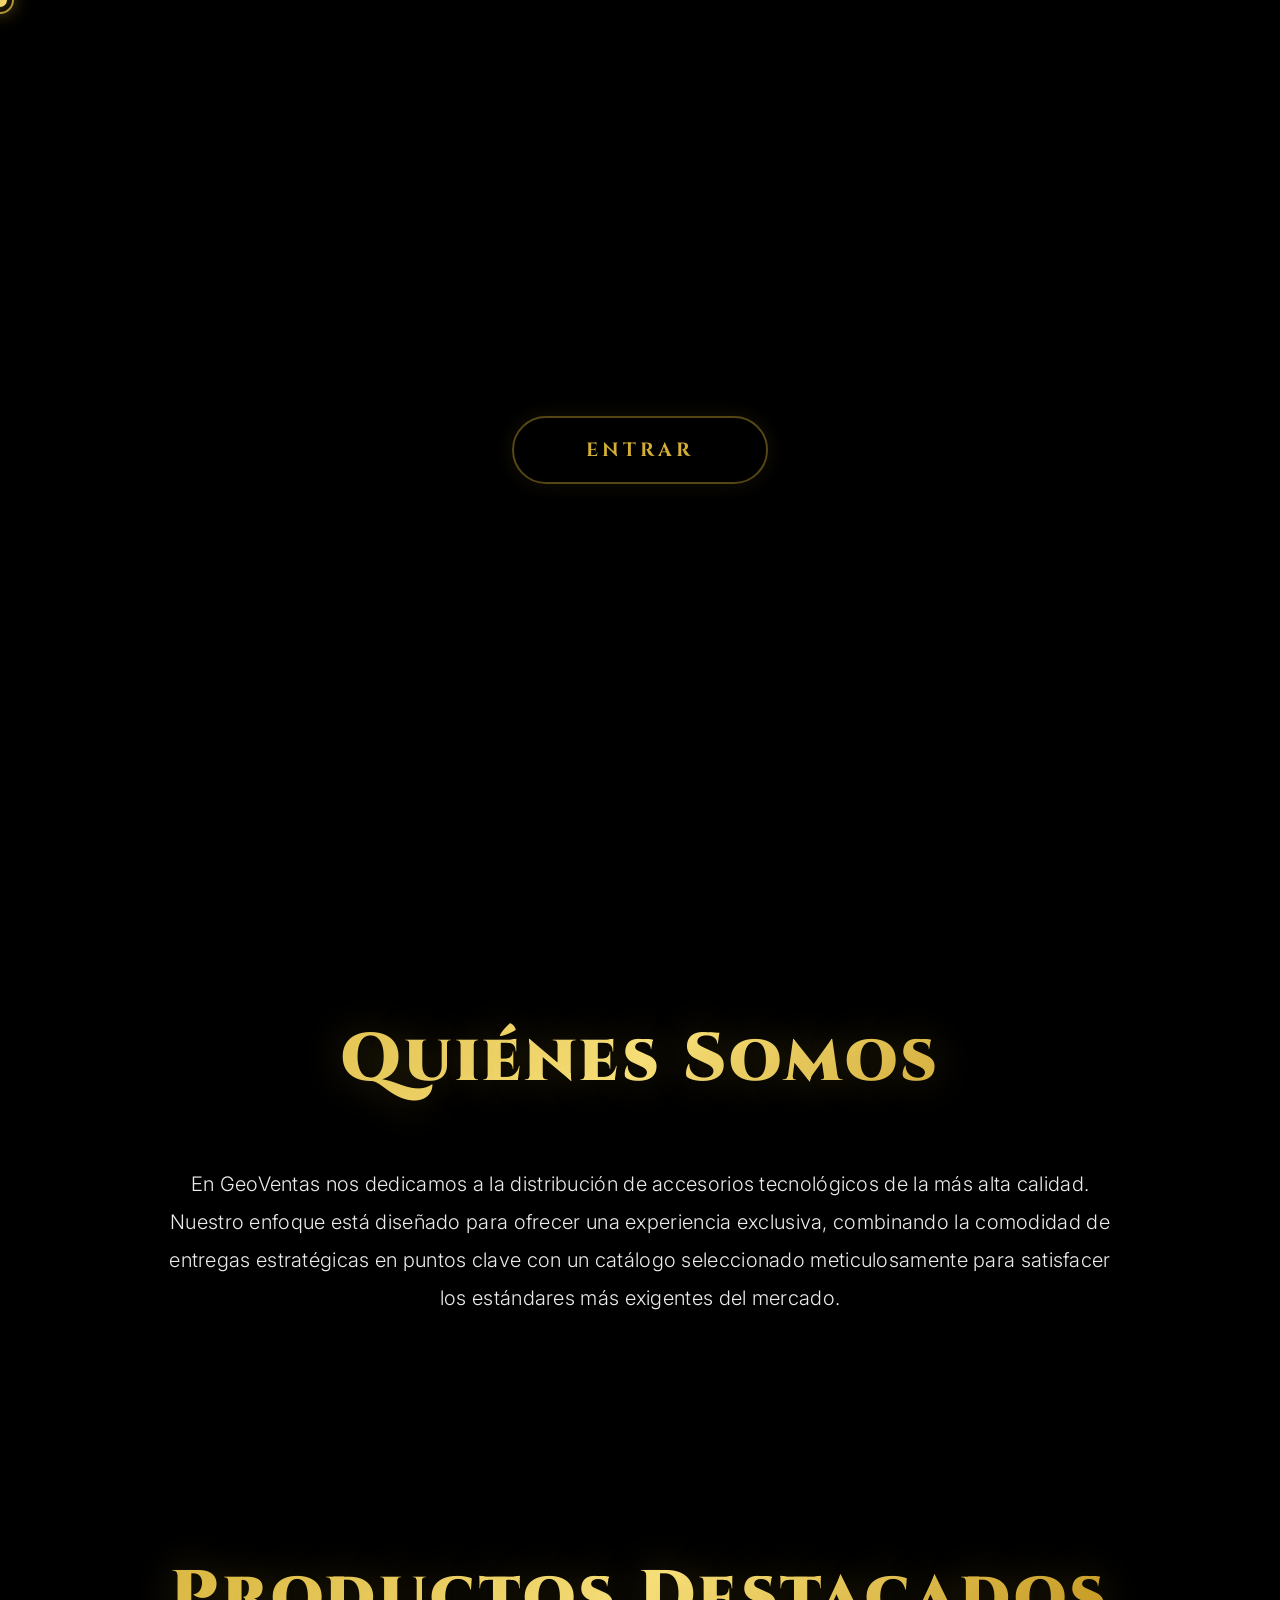
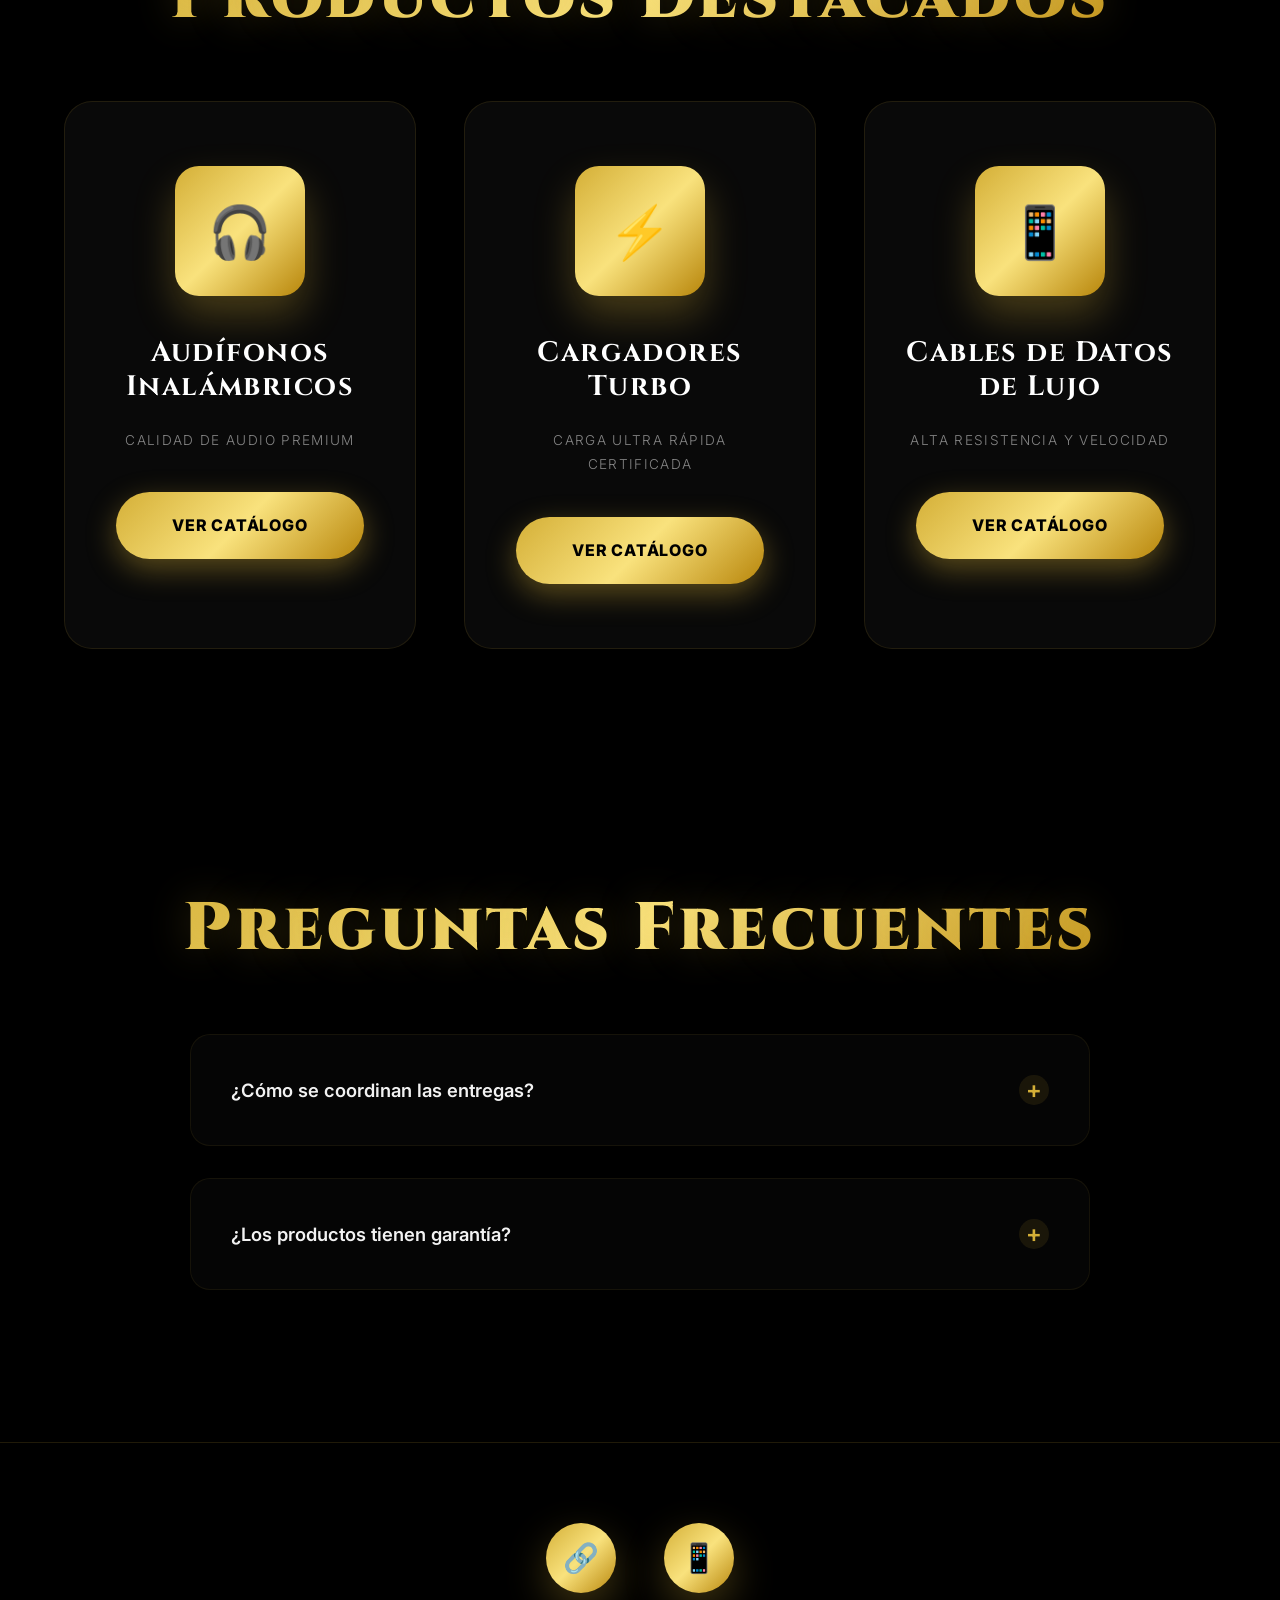
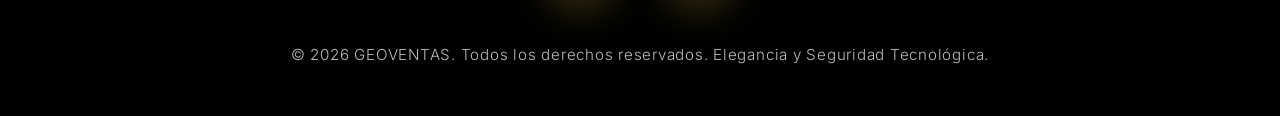
==== index.html @ 977b9462 "Update index.html" ====
<!DOCTYPE html>
<html lang="es">
<head>
    <!-- Google tag (gtag.js) -->
    <script async src="https://www.googletagmanager.com/gtag/js?id=G-XX3Q937933"></script>
    <script>
      window.dataLayer = window.dataLayer || [];
      function gtag(){dataLayer.push(arguments);}
      gtag('js', new Date());
      gtag('config', 'G-XX3Q937933');
    </script>
    
    <meta charset="UTF-8">
    <meta name="viewport" content="width=device-width, initial-scale=1.0">
    <title>GeoVentas - Inicio</title>
    
    <link rel="shortcut icon" href="IMG_20260513_074612_172 (1).png">

    <style>
        @import url('https://fonts.googleapis.com/css2?family=Cinzel:wght@700;900&family=Inter:wght@300;400;600&display=swap');

        * {
            margin: 0;
            padding: 0;
            box-sizing: border-box;
        }

        body {
            background: #000000;
            color: rgba(255,255,255,0.92);
            font-family: 'Inter', sans-serif;
            font-weight: 300;
            line-height: 1.8;
            overflow-x: hidden;
            cursor: none;
        }

        body.lock-scroll {
            overflow: hidden;
        }

        /* --- PANTALLA DE ENTRADA INICIAL --- */
        .welcome-screen {
            position: fixed;
            top: 0;
            left: 0;
            width: 100%;
            height: 100%;
            background: #000000;
            display: flex;
            flex-direction: column;
            justify-content: center;
            align-items: center;
            z-index: 10000;
            transition: opacity 0.5s ease, visibility 0.5s ease;
        }

        .welcome-screen.hidden {
            opacity: 0;
            visibility: hidden;
            pointer-events: none;
        }

        .enter-btn {
            background: transparent;
            color: #d4af37;
            border: 2px solid rgba(212,175,55,0.4);
            padding: 1.2rem 4.5rem;
            border-radius: 50px;
            font-family: 'Cinzel', serif;
            font-weight: 700;
            font-size: 1.2rem;
            letter-spacing: 0.2em;
            cursor: none;
            text-transform: uppercase;
            box-shadow: 0 0 20px rgba(212, 175, 55, 0.1);
            transition: all 0.4s cubic-bezier(0.25, 0.46, 0.45, 0.94);
        }

        .enter-btn:hover {
            background: linear-gradient(135deg, #d4af37 0%, #f9e27d 50%, #b8860b 100%);
            color: #000000;
            border-color: transparent;
            transform: scale(1.05);
            box-shadow: 0 0 40px rgba(212, 175, 55, 0.6);
        }

        /* --- NUEVA ANIMACIÓN FLUIDA CINEMÁTICA --- */
        .netflix-intro {
            position: fixed;
            top: 0;
            left: 0;
            width: 100%;
            height: 100%;
            background: #000000;
            display: flex;
            justify-content: center;
            align-items: center;
            z-index: 9999;
            opacity: 0;
            visibility: hidden;
            pointer-events: none; 
        }

        .netflix-intro.active {
            opacity: 1;
            visibility: visible;
            /* Desvanecimiento suave del contenedor al terminar */
            animation: fadeOutContainer 0.6s cubic-bezier(0.25, 1, 0.5, 1) 3.3s forwards;
        }

        .netflix-container {
            display: flex;
            flex-direction: column;
            align-items: center;
            justify-content: center;
        }

        /* Animación ultra fluida combinando escala suave y brillo progresivo */
        .netflix-intro.active .netflix-logo-wrapper {
            animation: ultraFluidIntro 3.2s cubic-bezier(0.215, 0.610, 0.355, 1) forwards;
        }

        .netflix-logo-wrapper {
            display: flex;
            flex-direction: column;
            align-items: center;
            opacity: 0;
            will-change: transform, opacity, filter; /* Optimiza el uso de tarjeta gráfica */
        }

        /* Se eliminó por completo el texto "GEOVENTAS" de aquí, dejando solo el Logo */
        .netflix-img {
            max-width: clamp(200px, 50vw, 320px);
            height: auto;
            filter: drop-shadow(0 0 30px rgba(212, 175, 55, 0.3));
        }

        /* --- KEYFRAMES DE ALTO RENDIMIENTO (60FPS) --- */
        @keyframes ultraFluidIntro {
            0% {
                opacity: 0;
                transform: scale(0.85);
                filter: brightness(0.5) blur(4px);
            }
            15% {
                opacity: 1;
                filter: brightness(1.2) blur(0px);
            }
            30% {
                transform: scale(1);
                filter: brightness(1) drop-shadow(0 0 35px rgba(212, 175, 55, 0.4));
            }
            75% {
                opacity: 1;
                filter: brightness(1.1) drop-shadow(0 0 50px rgba(212, 175, 55, 0.6));
            }
            100% {
                opacity: 0;
                transform: scale(1.25); /* Zoom elegante hacia adelante libre de tirones */
                filter: brightness(1.5) blur(2px);
            }
        }

        @keyframes fadeOutContainer {
            0% { opacity: 1; }
            100% { opacity: 0; visibility: hidden; }
        }

        /* Custom Cursor */
        .cursor {
            position: fixed;
            width: 28px;
            height: 28px;
            background: radial-gradient(circle at 30% 30%, rgba(212,175,55,0.4) 0%, transparent 60%);
            border: 2px solid rgba(212,175,55,0.8);
            border-radius: 50%;
            pointer-events: none;
            z-index: 11000;
            transition: transform 0.08s ease-out;
            mix-blend-mode: screen;
            box-shadow: 0 0 20px rgba(212, 175, 55, 0.3);
            transform: translate(-50%, -50%);
        }

        .cursor-follower {
            position: fixed;
            width: 14px;
            height: 14px;
            background: linear-gradient(135deg, #d4af37, #f9e27d);
            border-radius: 50%;
            pointer-events: none;
            z-index: 11000;
            mix-blend-mode: screen;
            box-shadow: 0 0 15px rgba(212, 175, 55, 0.6);
            transform: translate(-50%, -50%);
        }

        /* Navbar */
        .navbar {
            position: fixed;
            top: 0;
            left: 0;
            width: 100%;
            padding: 1.2rem 5%;
            backdrop-filter: blur(25px);
            -webkit-backdrop-filter: blur(25px);
            background: rgba(0,0,0,0.4);
            border-bottom: 1px solid rgba(212,175,55,0.15);
            z-index: 1000;
        }

        .nav-container {
            max-width: 1600px;
            margin: 0 auto;
            display: flex;
            justify-content: space-between;
            align-items: center;
        }

        .logo {
            font-family: 'Cinzel', serif;
            font-weight: 900;
            font-size: clamp(1.8rem, 4vw, 2.3rem);
            background: linear-gradient(135deg, #d4af37 0%, #f9e27d 50%, #b8860b 100%);
            -webkit-background-clip: text;
            -webkit-text-fill-color: transparent;
            background-clip: text;
            letter-spacing: 0.1em;
            text-shadow: 0 0 30px rgba(212, 175, 55, 0.5);
            text-decoration: none;
        }

        .nav-links {
            display: flex;
            list-style: none;
            gap: 3.5rem;
        }

        .nav-links a {
            color: rgba(255,255,255,0.92);
            text-decoration: none;
            font-weight: 600;
            position: relative;
            letter-spacing: 0.02em;
            transition: all 0.4s ease;
            font-size: 0.95rem;
        }

        .nav-links a::after {
            content: '';
            position: absolute;
            bottom: -8px;
            left: 0;
            width: 0;
            height: 2px;
            background: linear-gradient(135deg, #d4af37, #f9e27d);
            transition: width 0.4s cubic-bezier(0.25, 0.46, 0.45, 0.94);
            box-shadow: 0 0 10px rgba(212, 175, 55, 0.5);
        }

        .nav-links a:hover::after { width: 100%; }
        .nav-links a:hover {
            color: #ffffff;
            text-shadow: 0 0 15px rgba(212, 175, 55, 0.8);
        }

        .hamburger {
            display: none;
            flex-direction: column;
            cursor: pointer;
            gap: 5px;
            padding: 5px;
        }

        .hamburger span {
            width: 32px;
            height: 3px;
            background: linear-gradient(135deg, #d4af37, #f9e27d);
            border-radius: 2px;
            transition: all 0.4s cubic-bezier(0.25, 0.46, 0.45, 0.94);
            box-shadow: 0 0 10px rgba(212, 175, 55, 0.4);
        }

        /* Hero */
        .hero {
            height: 100vh;
            display: flex;
            flex-direction: column;
            justify-content: center;
            align-items: center;
            text-align: center;
            padding: 0 5%;
            position: relative;
            z-index: 1;
            background: #000000;
        }

        .hero-logo-main {
            max-width: clamp(280px, 65vw, 500px);
            height: auto;
            margin-bottom: 2.5rem;
            filter: drop-shadow(0 0 40px rgba(212, 175, 55, 0.4));
        }

        .hero-subtitle {
            font-family: 'Inter', sans-serif;
            font-weight: 300;
            font-size: clamp(1.05rem, 2.5vw, 1.35rem);
            max-width: 850px;
            letter-spacing: 0.02em;
            line-height: 1.7;
            padding: 0 10px;
        }

        /* Sections */
        section {
            padding: 120px 5%;
            max-width: 1600px;
            margin: 0 auto;
        }

        .section-title {
            font-family: 'Cinzel', serif;
            font-weight: 900;
            font-size: clamp(2.5rem, 6vw, 4.2rem);
            text-align: center;
            margin-bottom: 4rem;
            background: linear-gradient(135deg, #d4af37 0%, #f9e27d 50%, #b8860b 100%);
            -webkit-background-clip: text;
            -webkit-text-fill-color: transparent;
            background-clip: text;
            letter-spacing: 0.05em;
            line-height: 1.2;
            text-shadow: 0 0 40px rgba(212, 175, 55, 0.25);
        }

        .content {
            font-family: 'Inter', sans-serif;
            font-weight: 300;
            font-size: clamp(1.1rem, 2vw, 1.25rem);
            max-width: 950px;
            margin: 0 auto;
            text-align: center;
            line-height: 1.9;
            letter-spacing: 0.015em;
        }

        /* Grid */
        .products-grid {
            display: grid;
            grid-template-columns: repeat(auto-fit, minmax(300px, 1fr));
            gap: 3rem;
            margin-top: 4rem;
        }

        .card-luxury {
            background: rgba(255,255,255,0.035);
            backdrop-filter: blur(25px);
            -webkit-backdrop-filter: blur(25px);
            border: 1px solid rgba(212,175,55,0.12);
            border-radius: 28px;
            padding: 4rem 2.5rem;
            text-align: center;
            transition: all 0.6s cubic-bezier(0.25, 0.46, 0.45, 0.94);
            position: relative;
            overflow: hidden;
        }

        .card-luxury::before {
            content: '';
            position: absolute;
            top: 0;
            left: -120%;
            width: 120%;
            height: 100%;
            background: linear-gradient(135deg, transparent 0%, rgba(255,255,255,0.15) 50%, rgba(212,175,55,0.2) 60%, transparent 100%);
            transition: left 0.8s cubic-bezier(0.25, 0.46, 0.45, 0.94);
            z-index: 2;
        }

        .card-luxury:hover::before { left: 120%; }
        .card-luxury:hover {
            transform: translateY(-20px);
            border-color: rgba(212,175,55,0.6);
            box-shadow: 0 40px 100px rgba(212, 175, 55, 0.25), 0 0 60px rgba(212, 175, 55, 0.15);
        }

        .product-image {
            width: 130px;
            height: 130px;
            background: linear-gradient(135deg, #d4af37 0%, #f9e27d 50%, #b8860b 100%);
            border-radius: 24px;
            margin: 0 auto 2.5rem;
            display: flex;
            align-items: center;
            justify-content: center;
            font-size: 3.2rem;
            color: #000000;
            font-weight: 900;
            box-shadow: 0 20px 40px rgba(212, 175, 55, 0.3);
            transition: all 0.4s ease;
        }

        .card-luxury:hover .product-image { transform: scale(1.1) rotate(5deg); }
        .product-title {
            font-family: 'Cinzel', serif;
            font-weight: 700;
            font-size: clamp(1.4rem, 2.2vw, 1.8rem);
            margin-bottom: 1.5rem;
            color: #ffffff;
            letter-spacing: 0.05em;
            line-height: 1.2;
        }

        .product-status {
            font-size: 0.85rem;
            text-transform: uppercase;
            letter-spacing: 0.1em;
            color: rgba(255,255,255,0.5);
            margin-bottom: 2.5rem;
        }

        .buy-btn {
            background: linear-gradient(135deg, #d4af37 0%, #f9e27d 50%, #b8860b 100%);
            color: #000000 !important;
            border: none;
            padding: 1.2rem 3.5rem;
            border-radius: 50px;
            font-family: 'Inter', sans-serif;
            font-weight: 800;
            font-size: 1rem;
            letter-spacing: 0.05em;
            cursor: none;
            transition: all 0.4s cubic-bezier(0.25, 0.46, 0.45, 0.94);
            text-decoration: none;
            display: inline-block;
            text-transform: uppercase;
            box-shadow: 0 10px 30px rgba(212, 175, 55, 0.4);
        }

        .buy-btn:hover {
            transform: scale(1.05);
            box-shadow: 0 20px 50px rgba(212, 175, 55, 0.6);
        }

        /* FAQ Accordion */
        .faq-container { max-width: 900px; margin: 0 auto; }
        .faq-item {
            margin-bottom: 2rem;
            border: 1px solid rgba(212,175,55,0.08);
            border-radius: 20px;
            overflow: hidden;
            backdrop-filter: blur(15px);
            background: rgba(255,255,255,0.02);
            transition: all 0.5s cubic-bezier(0.25, 0.46, 0.45, 0.94);
        }

        .faq-item:hover { border-color: rgba(212,175,55,0.2); }
        .faq-question {
            width: 100%;
            padding: 2.5rem;
            background: none;
            border: none;
            font-family: 'Inter', sans-serif;
            font-weight: 600;
            font-size: 1.15rem;
            color: rgba(255,255,255,0.95);
            text-align: left;
            cursor: pointer;
            display: flex;
            justify-content: space-between;
            align-items: center;
        }

        .faq-question span {
            font-size: 1.5rem;
            width: 30px;
            height: 30px;
            display: flex;
            align-items: center;
            justify-content: center;
            border-radius: 50%;
            background: rgba(212,175,55,0.1);
            color: #d4af37;
        }

        .faq-answer {
            max-height: 0;
            overflow: hidden;
            transition: all 0.6s cubic-bezier(0.25, 0.46, 0.45, 0.94);
            padding: 0 2.5rem;
            font-weight: 300;
            font-size: 1.05rem;
            line-height: 1.7;
            color: rgba(255,255,255,0.8);
        }

        .faq-answer.active { max-height: 300px; padding: 0 2.5rem 2.5rem; }

        /* Footer */
        .footer {
            background: rgba(0,0,0,0.7);
            backdrop-filter: blur(20px);
            padding: 5rem 5% 3rem;
            text-align: center;
            border-top: 1px solid rgba(212,175,55,0.15);
        }

        .social-links { display: flex; justify-content: center; gap: 3rem; margin-bottom: 3rem; }
        .social-links a {
            width: 70px;
            height: 70px;
            background: linear-gradient(135deg, #d4af37 0%, #f9e27d 50%, #b8860b 100%);
            border-radius: 50%;
            display: flex;
            align-items: center;
            justify-content: center;
            font-size: 1.8rem;
            color: #000000;
            text-decoration: none;
            transition: all 0.4s cubic-bezier(0.25, 0.46, 0.45, 0.94);
            box-shadow: 0 15px 40px rgba(212, 175, 55, 0.3);
        }

        .social-links a:hover { transform: translateY(-10px) scale(1.15) rotate(180deg); }
        .copyright { font-weight: 300; opacity: 0.8; letter-spacing: 0.05em; font-size: 0.95rem; }

        /* Mobile Optimization */
        @media (max-width: 768px) {
            .hamburger { display: flex; }
            .nav-links {
                position: fixed;
                top: 100%;
                left: 0;
                width: 100%;
                background: rgba(0,0,0,0.98);
                backdrop-filter: blur(30px);
                flex-direction: column;
                padding: 3rem 5%;
                gap: 2.5rem;
                transform: translateY(-100vh);
                opacity: 0;
                visibility: hidden;
                transition: all 0.6s cubic-bezier(0.25, 0.46, 0.45, 0.94);
            }
            .nav-links.active { transform: translateY(0); opacity: 1; visibility: visible; }
            section { padding: 80px 5%; }
            .hero-logo-main { max-width: 290px; }
            .products-grid { grid-template-columns: 1fr; gap: 2rem; }
        }

        html { scroll-behavior: smooth; }
        .card-luxury, .buy-btn { will-change: transform; }
    </style>
</head>
<body class="lock-scroll">

    <!-- 1. PANTALLA DE ENTRADA CON BOTÓN -->
    <div class="welcome-screen" id="welcomeScreen">
        <button class="enter-btn" id="enterBtn">Entrar</button>
    </div>

    <!-- 2. NUEVA INTRO ULTRA FLUIDA (SÓLO EL LOGO ENORME, SIN TEXTO ABAJO) -->
    <div class="netflix-intro" id="netflixIntro">
        <div class="netflix-container">
            <div class="netflix-logo-wrapper">
                <img src="IMG_20260513_074612_172 (1) (2).png" alt="GeoVentas Logo Intro" class="netflix-img">
            </div>
        </div>
    </div>

    <!-- CURSORES -->
    <div class="cursor" id="cursor"></div>
    <div class="cursor-follower" id="cursorFollower"></div>

    <!-- MENÚ / NAVBAR -->
    <nav class="navbar">
        <div class="nav-container">
            <a href="#" class="logo">GEOVENTAS</a>
            <ul class="nav-links" id="navLinks">
                <li><a href="#inicio">Inicio</a></li>
                <li><a href="#nosotros">Quiénes Somos</a></li>
                <li><a href="#destacados">Destacados</a></li>
                <li><a href="productos.html">Productos</a></li>
                <li><a href="#faq">Preguntas Frecuentes</a></li>
            </ul>
            <div class="hamburger" id="hamburger">
                <span></span>
                <span></span>
                <span></span>
            </div>
        </div>
    </nav>

    <!-- CONTENIDO PRINCIPAL DE LA WEB -->
    <header class="hero" id="inicio">
        <img src="IMG_20260513_074612_172 (1).png" alt="GeoVentas Logo Principal" class="hero-logo-main">
        <p class="hero-subtitle">Tecnología premium seleccionada minuciosamente. Entregas coordinadas en puntos de encuentro estratégicos en Hualpén y Concepción.</p>
    </header>

    <section id="nosotros">
        <h2 class="section-title">Quiénes Somos</h2>
        <div class="content">
            <p>En GeoVentas nos dedicamos a la distribución de accesorios tecnológicos de la más alta calidad. Nuestro enfoque está diseñado para ofrecer una experiencia exclusiva, combinando la comodidad de entregas estratégicas en puntos clave con un catálogo seleccionado meticulosamente para satisfacer los estándares más exigentes del mercado.</p>
        </div>
    </section>

    <section id="destacados">
        <h2 class="section-title">Productos Destacados</h2>
        <div class="products-grid">
            <div class="card-luxury">
                <div class="product-image">🎧</div>
                <h3 class="product-title">Audífonos Inalámbricos</h3>
                <p class="product-status">Calidad de audio premium</p>
                <a href="productos.html" class="buy-btn">Ver Catálogo</a>
            </div>
            <div class="card-luxury">
                <div class="product-image">⚡</div>
                <h3 class="product-title">Cargadores Turbo</h3>
                <p class="product-status">Carga ultra rápida certificada</p>
                <a href="productos.html" class="buy-btn">Ver Catálogo</a>
            </div>
            <div class="card-luxury">
                <div class="product-image">📱</div>
                <h3 class="product-title">Cables de Datos de Lujo</h3>
                <p class="product-status">Alta resistencia y velocidad</p>
                <a href="productos.html" class="buy-btn">Ver Catálogo</a>
            </div>
        </div>
    </section>

    <section id="faq">
        <h2 class="section-title">Preguntas Frecuentes</h2>
        <div class="faq-container">
            <div class="faq-item">
                <button class="faq-question">¿Cómo se coordinan las entregas? <span>+</span></button>
                <div class="faq-answer">
                    <p>Las entregas se coordinan directamente de forma personalizada a través de nuestros canales de contacto oficiales, acordando un punto de encuentro estratégico y seguro dentro de las zonas de Hualpén y Concepción.</p>
                </div>
            </div>
            <div class="faq-item">
                <button class="faq-question">¿Los productos tienen garantía? <span>+</span></button>
                <div class="faq-answer">
                    <p>Sí, todos nuestros dispositivos y accesorios tecnológicos pasan por un estricto control de calidad previo y cuentan con garantía de funcionamiento ante cualquier defecto de fábrica.</p>
                </div>
            </div>
        </div>
    </section>

    <footer class="footer">
        <div class="social-links">
            <a href="https://linktr.ee/GeoVentas" target="_blank" title="Linktree GeoVentas">🔗</a>
            <a href="https://linktr.ee/GeoVentas" target="_blank" title="Contacto GeoVentas">📱</a>
        </div>
        <p class="copyright">&copy; 2026 GEOVENTAS. Todos los derechos reservados. Elegancia y Seguridad Tecnológica.</p>
    </footer>

    <script>
        // Ajustamos los tiempos de ejecución para acoplarlos perfectamente con la nueva animación fluida de 3.2s
        const welcomeScreen = document.getElementById('welcomeScreen');
        const netflixIntro = document.getElementById('netflixIntro');
        const enterBtn = document.getElementById('enterBtn');

        if (enterBtn) {
            enterBtn.addEventListener('click', () => {
                welcomeScreen.classList.add('hidden');
                netflixIntro.classList.add('active');

                // Desbloquea el scroll justo cuando la animación del logo está terminando su fade-out
                setTimeout(() => {
                    document.body.classList.remove('lock-scroll');
                }, 3500);
            });
        }

        // Sistema del Cursor Personalizado
        const cursor = document.getElementById('cursor');
        const cursorFollower = document.getElementById('cursorFollower');
        let mouseX = 0, mouseY = 0, followerX = 0, followerY = 0;

        document.addEventListener('mousemove', (e) => {
            mouseX = e.clientX;
            mouseY = e.clientY;
            if(cursor) {
                cursor.style.left = mouseX + 'px';
                cursor.style.top = mouseY + 'px';
            }
        });

        function animateFollower() {
            followerX += (mouseX - followerX) * 0.12;
            followerY += (mouseY - followerY) * 0.12;
            if(cursorFollower) {
                cursorFollower.style.left = followerX + 'px';
                cursorFollower.style.top = followerY + 'px';
            }
            requestAnimationFrame(animateFollower);
        }
        animateFollower();

        // Menú Móvil Hamburger
        const hamburger = document.getElementById('hamburger');
        const navLinks = document.getElementById('navLinks');
        if(hamburger && navLinks) {
            hamburger.addEventListener('click', () => {
                navLinks.classList.toggle('active');
            });
        }
        document.querySelectorAll('.nav-links a').forEach(link => {
            link.addEventListener('click', () => {
                if(navLinks) navLinks.classList.remove('active');
            });
        });

        // FAQ Acordeón
        document.querySelectorAll('.faq-question').forEach(button => {
            button.addEventListener('click', () => {
                const answer = button.nextElementSibling;
                const span = button.querySelector('span');
                
                document.querySelectorAll('.faq-answer').forEach(other => {
                    if (other !== answer) {
                        other.classList.remove('active');
                        const otherSpan = other.previousElementSibling.querySelector('span');
                        if(otherSpan) otherSpan.textContent = '+';
                    }
                });

                if(answer) {
                    answer.classList.toggle('active');
                    if(span) span.textContent = answer.classList.contains('active') ? '−' : '+';
                }
            });
        });
    </script>
</body>
</html>
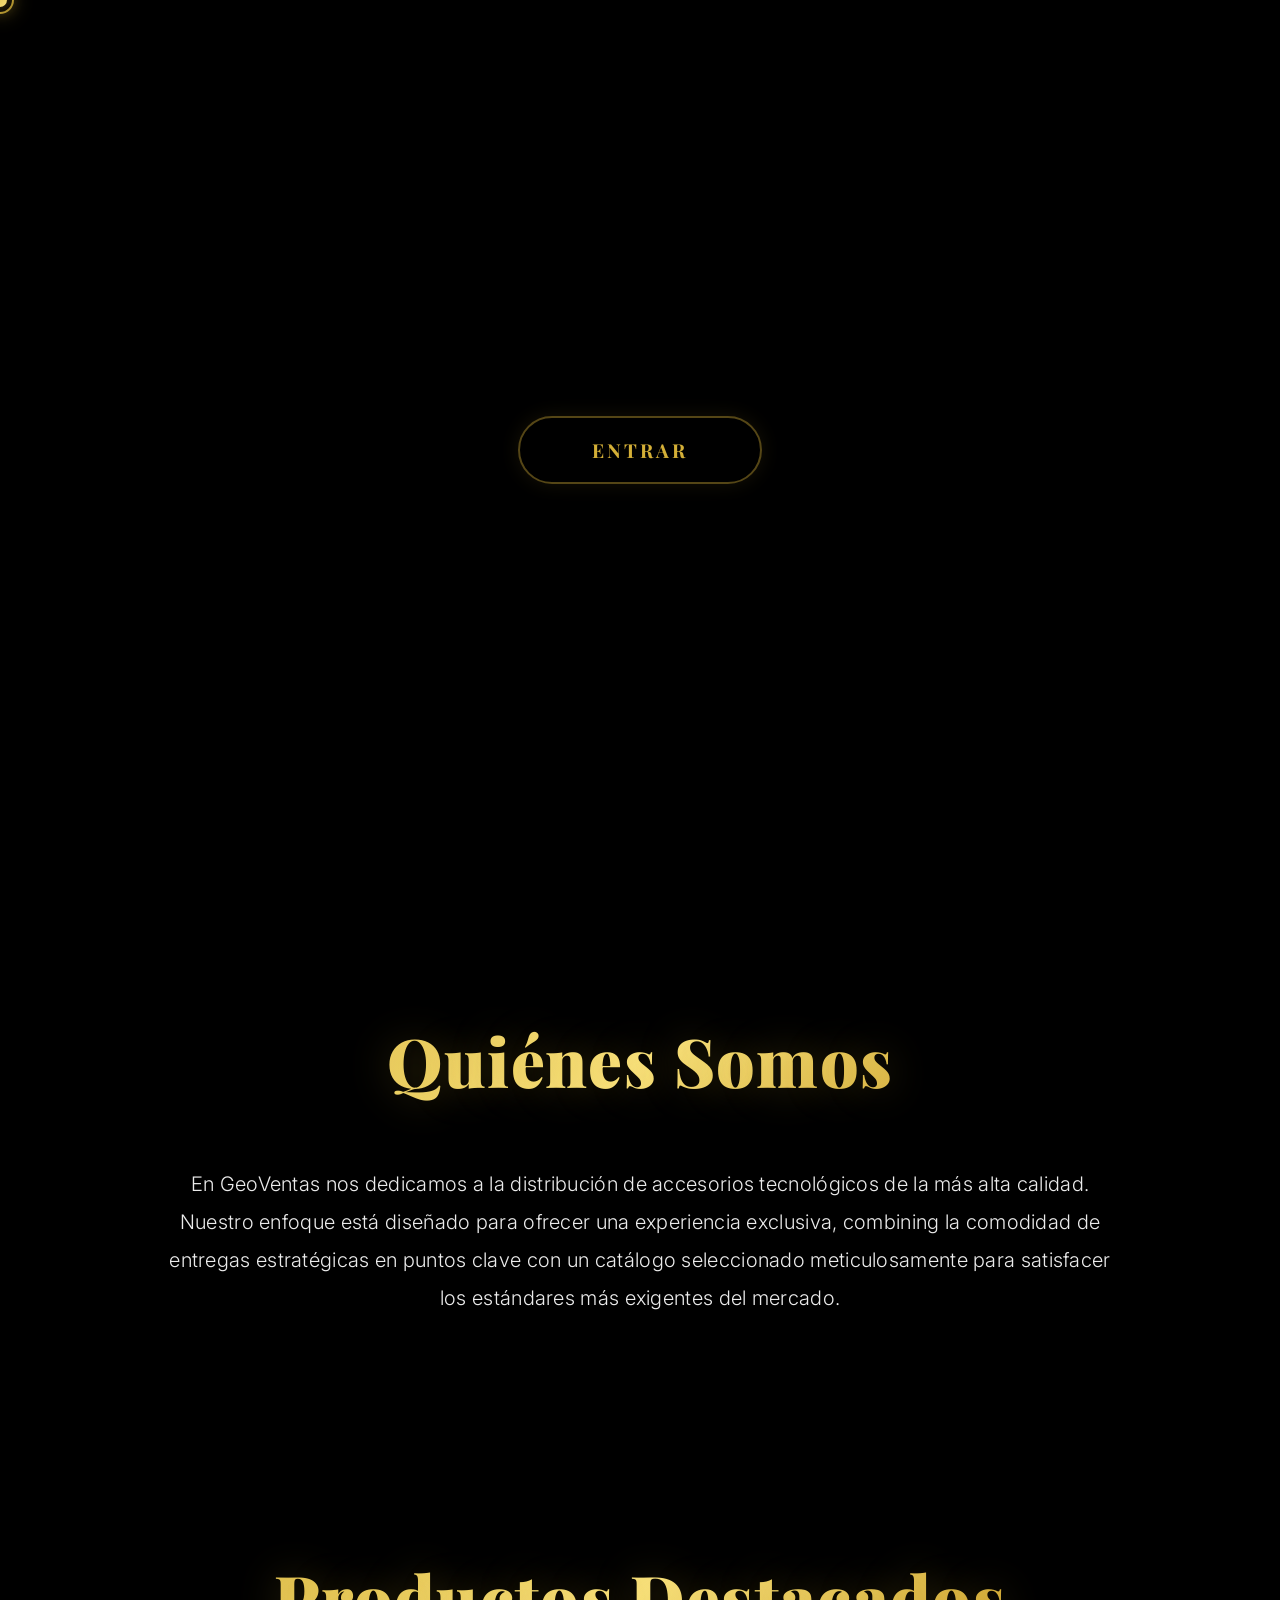
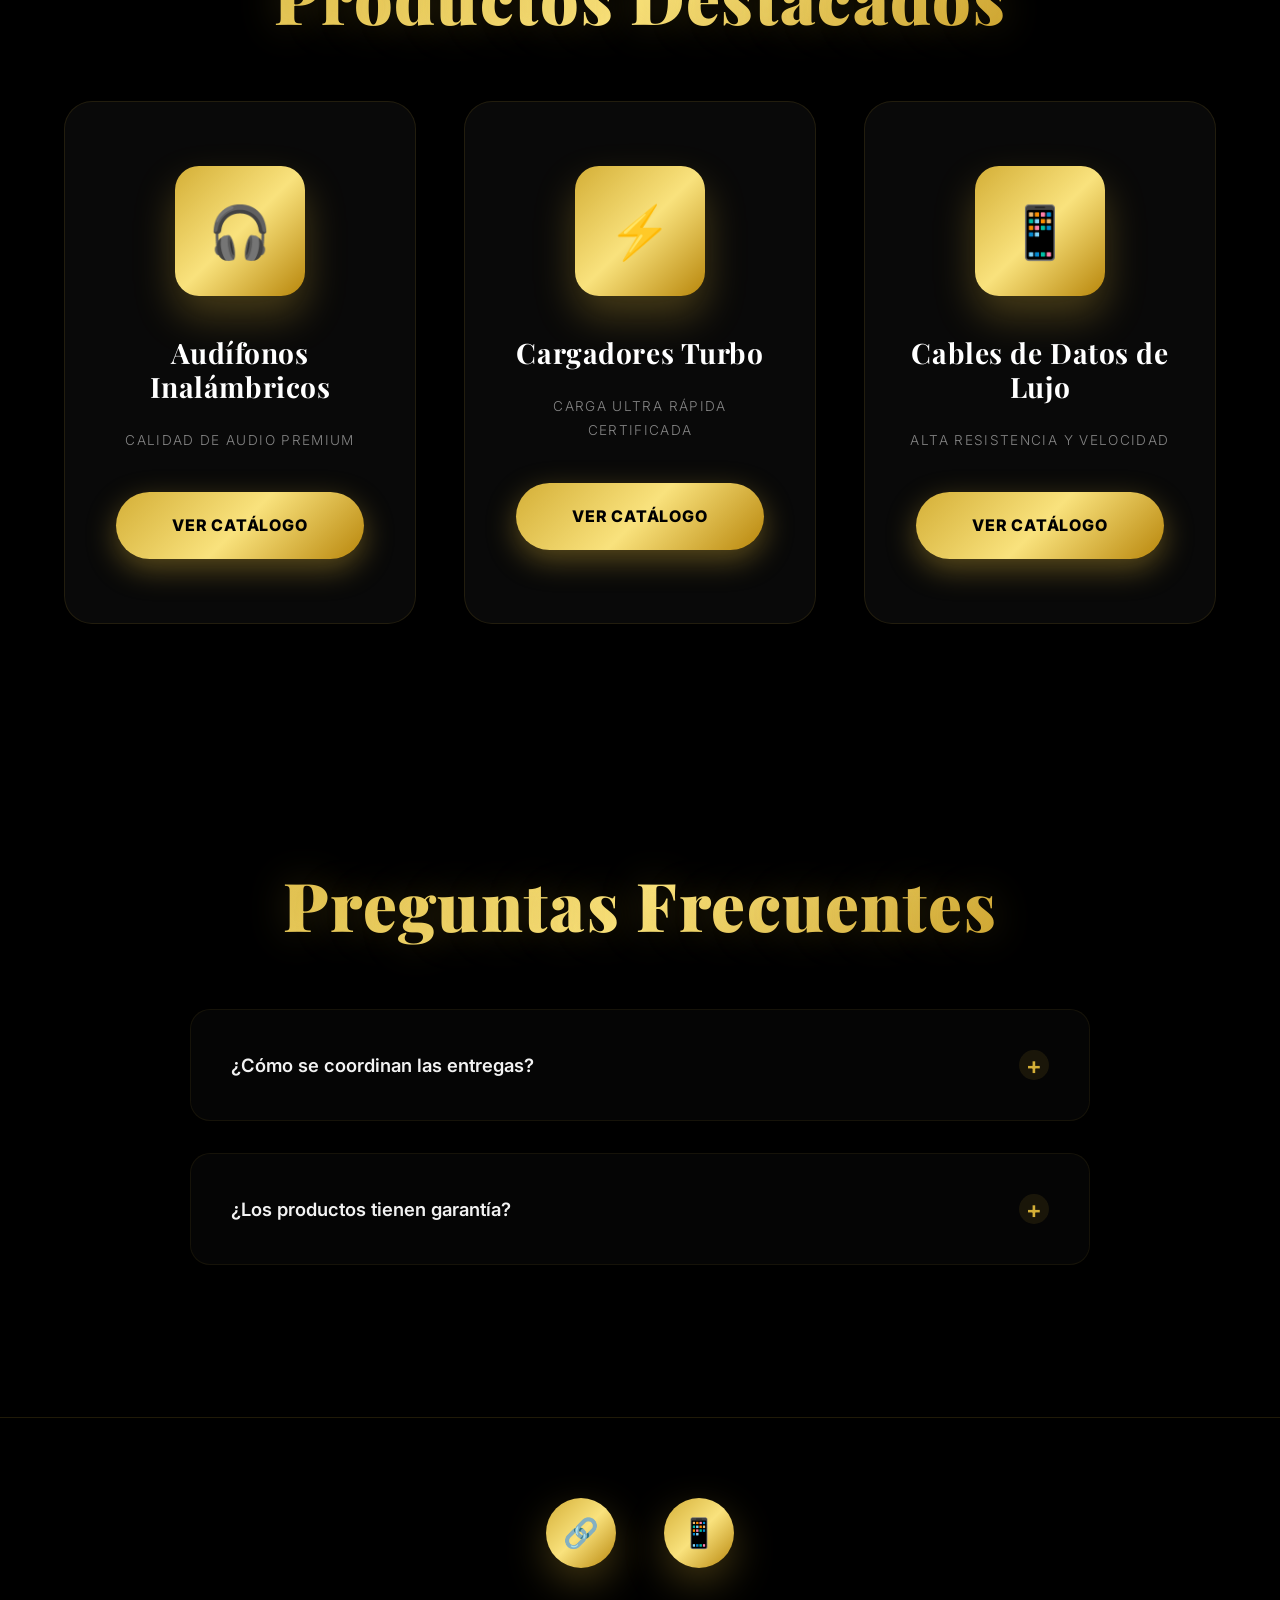
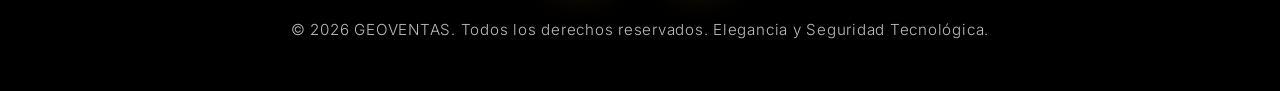
==== commit 4c0df23c: "Update index.html" ====
--- a/index.html
+++ b/index.html
@@ -1,7 +1,6 @@
 <!DOCTYPE html>
 <html lang="es">
 <head>
-    <!-- Google tag (gtag.js) -->
     <script async src="https://www.googletagmanager.com/gtag/js?id=G-XX3Q937933"></script>
     <script>
       window.dataLayer = window.dataLayer || [];
@@ -17,7 +16,8 @@
     <link rel="shortcut icon" href="IMG_20260513_074612_172 (1).png">
 
     <style>
-        @import url('https://fonts.googleapis.com/css2?family=Cinzel:wght@700;900&family=Inter:wght@300;400;600&display=swap');
+        /* Importamos Playfair Display (la misma de productos.html) e Inter */
+        @import url('https://fonts.googleapis.com/css2?family=Playfair+Display:ital,wght@0,700;0,900;1,400&family=Inter:wght@300;400;600&display=swap');
 
         * {
             margin: 0;
@@ -67,10 +67,10 @@
             border: 2px solid rgba(212,175,55,0.4);
             padding: 1.2rem 4.5rem;
             border-radius: 50px;
-            font-family: 'Cinzel', serif;
+            font-family: 'Playfair Display', serif; /* Cambiada a Playfair Display */
             font-weight: 700;
             font-size: 1.2rem;
-            letter-spacing: 0.2em;
+            letter-spacing: 0.15em;
             cursor: none;
             text-transform: uppercase;
             box-shadow: 0 0 20px rgba(212, 175, 55, 0.1);
@@ -85,7 +85,7 @@
             box-shadow: 0 0 40px rgba(212, 175, 55, 0.6);
         }
 
-        /* --- NUEVA ANIMACIÓN FLUIDA CINEMÁTICA --- */
+        /* --- ANIMACIÓN FLUIDA CINEMÁTICA --- */
         .netflix-intro {
             position: fixed;
             top: 0;
@@ -105,7 +105,6 @@
         .netflix-intro.active {
             opacity: 1;
             visibility: visible;
-            /* Desvanecimiento suave del contenedor al terminar */
             animation: fadeOutContainer 0.6s cubic-bezier(0.25, 1, 0.5, 1) 3.3s forwards;
         }
 
@@ -116,7 +115,6 @@
             justify-content: center;
         }
 
-        /* Animación ultra fluida combinando escala suave y brillo progresivo */
         .netflix-intro.active .netflix-logo-wrapper {
             animation: ultraFluidIntro 3.2s cubic-bezier(0.215, 0.610, 0.355, 1) forwards;
         }
@@ -126,17 +124,16 @@
             flex-direction: column;
             align-items: center;
             opacity: 0;
-            will-change: transform, opacity, filter; /* Optimiza el uso de tarjeta gráfica */
-        }
-
-        /* Se eliminó por completo el texto "GEOVENTAS" de aquí, dejando solo el Logo */
+            will-change: transform, opacity, filter;
+        }
+
+        /* Solo la imagen del Logo grande y limpia */
         .netflix-img {
             max-width: clamp(200px, 50vw, 320px);
             height: auto;
             filter: drop-shadow(0 0 30px rgba(212, 175, 55, 0.3));
         }
 
-        /* --- KEYFRAMES DE ALTO RENDIMIENTO (60FPS) --- */
         @keyframes ultraFluidIntro {
             0% {
                 opacity: 0;
@@ -157,7 +154,7 @@
             }
             100% {
                 opacity: 0;
-                transform: scale(1.25); /* Zoom elegante hacia adelante libre de tirones */
+                transform: scale(1.25);
                 filter: brightness(1.5) blur(2px);
             }
         }
@@ -218,15 +215,16 @@
             align-items: center;
         }
 
+        /* Letra del Menú cambiada a Playfair Display */
         .logo {
-            font-family: 'Cinzel', serif;
+            font-family: 'Playfair Display', serif;
             font-weight: 900;
             font-size: clamp(1.8rem, 4vw, 2.3rem);
             background: linear-gradient(135deg, #d4af37 0%, #f9e27d 50%, #b8860b 100%);
             -webkit-background-clip: text;
             -webkit-text-fill-color: transparent;
             background-clip: text;
-            letter-spacing: 0.1em;
+            letter-spacing: 0.05em;
             text-shadow: 0 0 30px rgba(212, 175, 55, 0.5);
             text-decoration: none;
         }
@@ -320,8 +318,9 @@
             margin: 0 auto;
         }
 
+        /* Títulos de sección con Playfair Display */
         .section-title {
-            font-family: 'Cinzel', serif;
+            font-family: 'Playfair Display', serif;
             font-weight: 900;
             font-size: clamp(2.5rem, 6vw, 4.2rem);
             text-align: center;
@@ -330,7 +329,7 @@
             -webkit-background-clip: text;
             -webkit-text-fill-color: transparent;
             background-clip: text;
-            letter-spacing: 0.05em;
+            letter-spacing: 0.02em;
             line-height: 1.2;
             text-shadow: 0 0 40px rgba(212, 175, 55, 0.25);
         }
@@ -403,13 +402,15 @@
         }
 
         .card-luxury:hover .product-image { transform: scale(1.1) rotate(5deg); }
+        
+        /* Título del producto en las tarjetas con Playfair Display */
         .product-title {
-            font-family: 'Cinzel', serif;
+            font-family: 'Playfair Display', serif;
             font-weight: 700;
             font-size: clamp(1.4rem, 2.2vw, 1.8rem);
             margin-bottom: 1.5rem;
             color: #ffffff;
-            letter-spacing: 0.05em;
+            letter-spacing: 0.02em;
             line-height: 1.2;
         }
 
@@ -556,12 +557,10 @@
 </head>
 <body class="lock-scroll">
 
-    <!-- 1. PANTALLA DE ENTRADA CON BOTÓN -->
     <div class="welcome-screen" id="welcomeScreen">
         <button class="enter-btn" id="enterBtn">Entrar</button>
     </div>
 
-    <!-- 2. NUEVA INTRO ULTRA FLUIDA (SÓLO EL LOGO ENORME, SIN TEXTO ABAJO) -->
     <div class="netflix-intro" id="netflixIntro">
         <div class="netflix-container">
             <div class="netflix-logo-wrapper">
@@ -570,11 +569,9 @@
         </div>
     </div>
 
-    <!-- CURSORES -->
     <div class="cursor" id="cursor"></div>
     <div class="cursor-follower" id="cursorFollower"></div>
 
-    <!-- MENÚ / NAVBAR -->
     <nav class="navbar">
         <div class="nav-container">
             <a href="#" class="logo">GEOVENTAS</a>
@@ -593,7 +590,6 @@
         </div>
     </nav>
 
-    <!-- CONTENIDO PRINCIPAL DE LA WEB -->
     <header class="hero" id="inicio">
         <img src="IMG_20260513_074612_172 (1).png" alt="GeoVentas Logo Principal" class="hero-logo-main">
         <p class="hero-subtitle">Tecnología premium seleccionada minuciosamente. Entregas coordinadas en puntos de encuentro estratégicos en Hualpén y Concepción.</p>
@@ -602,7 +598,7 @@
     <section id="nosotros">
         <h2 class="section-title">Quiénes Somos</h2>
         <div class="content">
-            <p>En GeoVentas nos dedicamos a la distribución de accesorios tecnológicos de la más alta calidad. Nuestro enfoque está diseñado para ofrecer una experiencia exclusiva, combinando la comodidad de entregas estratégicas en puntos clave con un catálogo seleccionado meticulosamente para satisfacer los estándares más exigentes del mercado.</p>
+            <p>En GeoVentas nos dedicamos a la distribución de accesorios tecnológicos de la más alta calidad. Nuestro enfoque está diseñado para ofrecer una experiencia exclusiva, combining la comodidad de entregas estratégicas en puntos clave con un catálogo seleccionado meticulosamente para satisfacer los estándares más exigentes del mercado.</p>
         </div>
     </section>
 
@@ -657,7 +653,6 @@
     </footer>
 
     <script>
-        // Ajustamos los tiempos de ejecución para acoplarlos perfectamente con la nueva animación fluida de 3.2s
         const welcomeScreen = document.getElementById('welcomeScreen');
         const netflixIntro = document.getElementById('netflixIntro');
         const enterBtn = document.getElementById('enterBtn');
@@ -667,7 +662,6 @@
                 welcomeScreen.classList.add('hidden');
                 netflixIntro.classList.add('active');
 
-                // Desbloquea el scroll justo cuando la animación del logo está terminando su fade-out
                 setTimeout(() => {
                     document.body.classList.remove('lock-scroll');
                 }, 3500);
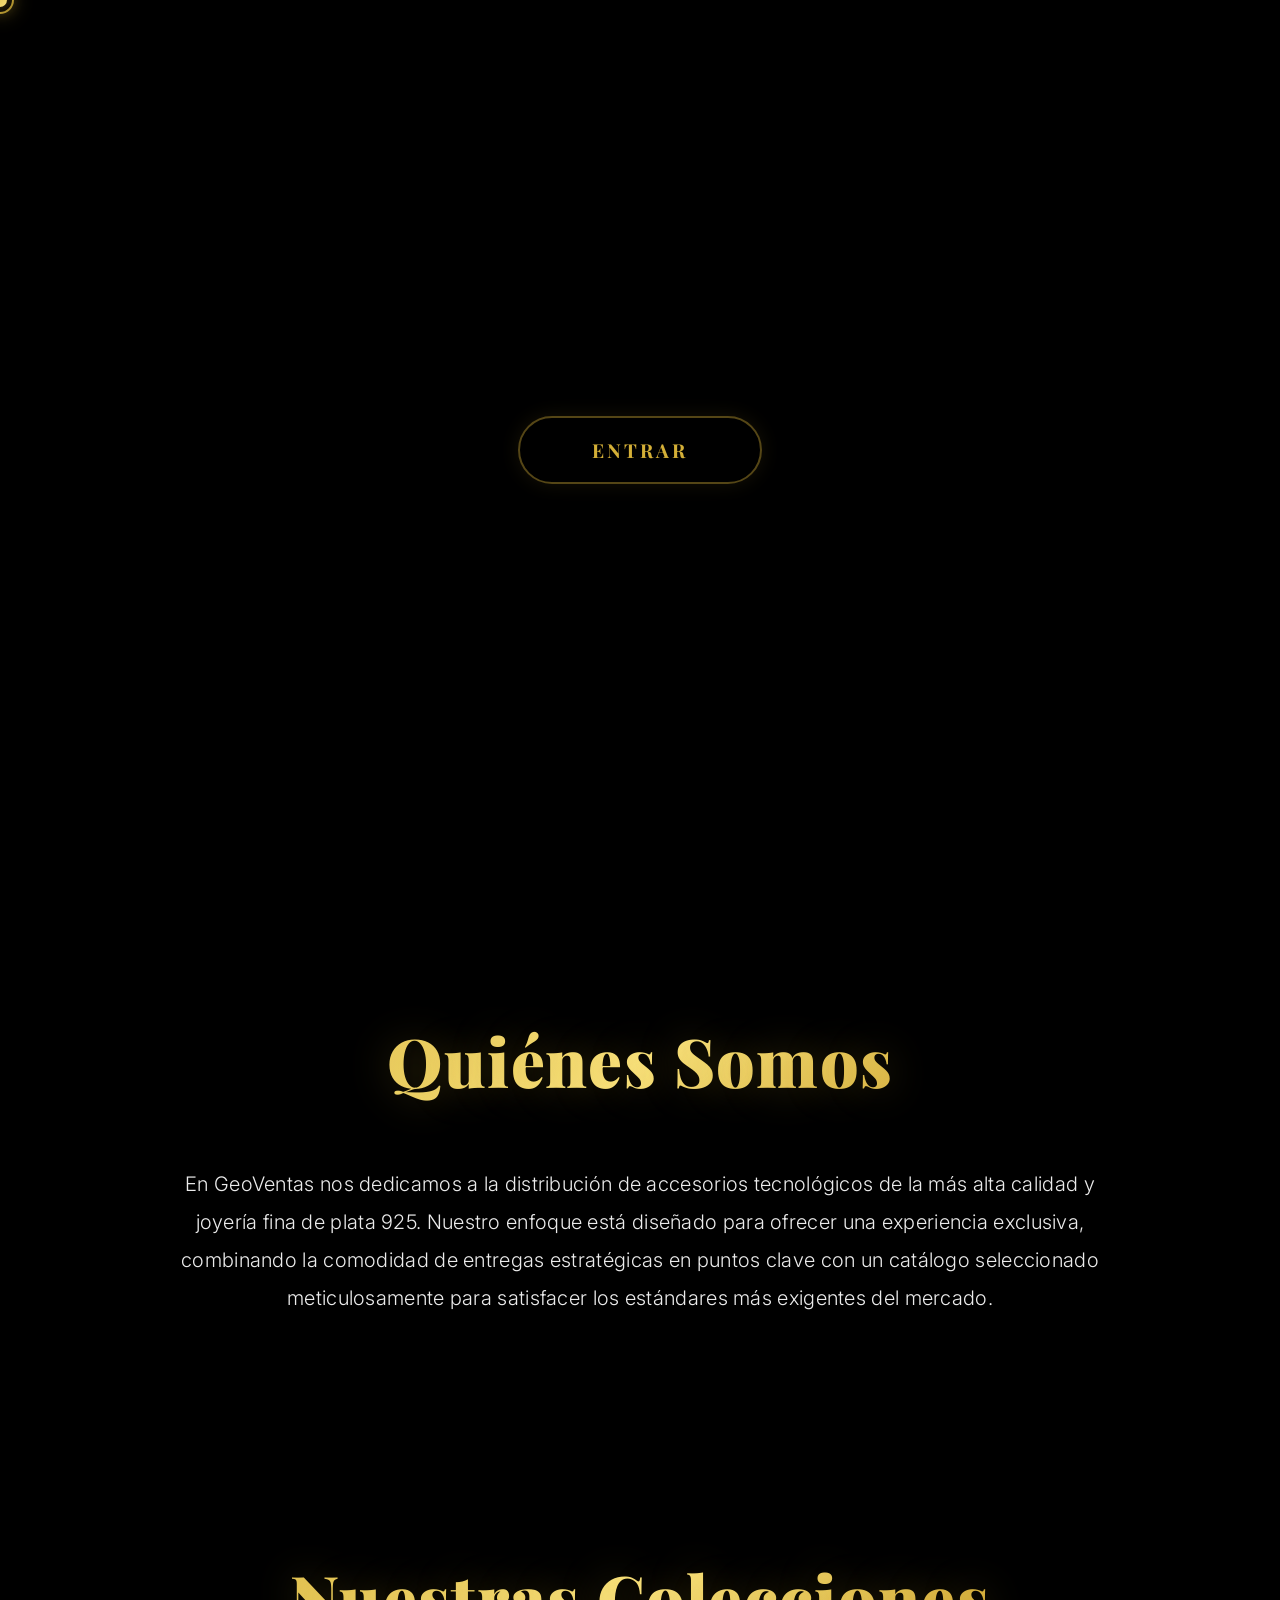
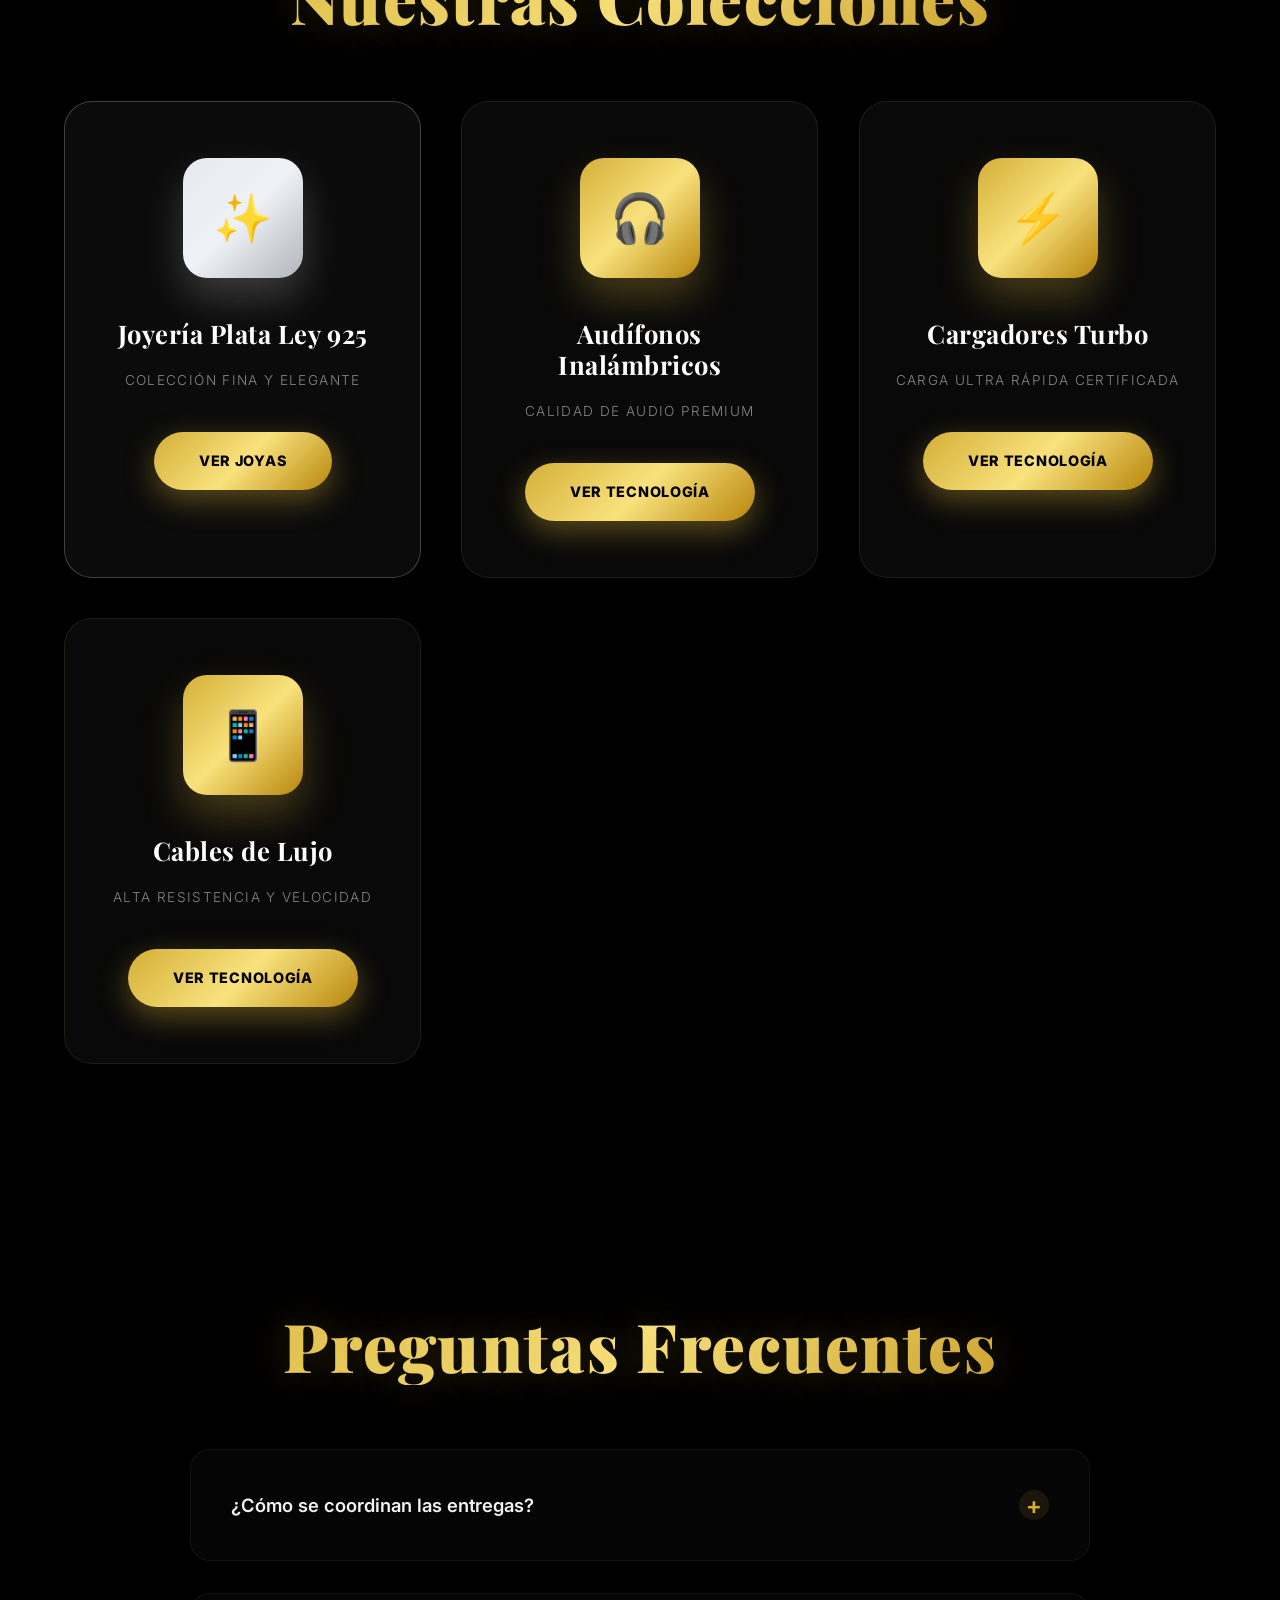
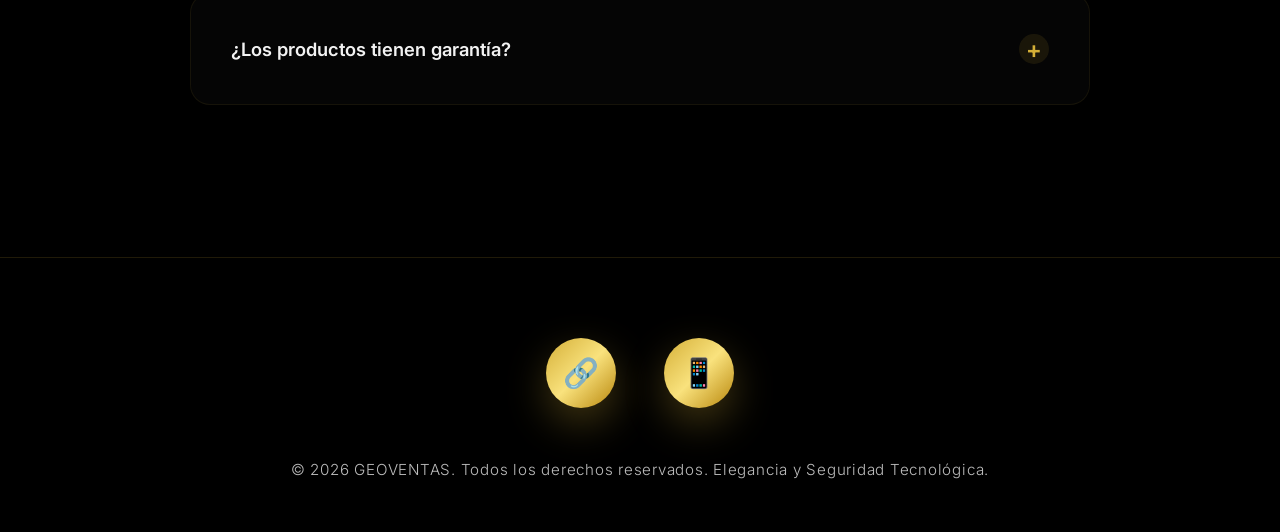
==== commit 0d0908c2: "Update index.html" ====
--- a/index.html
+++ b/index.html
@@ -16,7 +16,7 @@
     <link rel="shortcut icon" href="IMG_20260513_074612_172 (1).png">
 
     <style>
-        /* Importamos Playfair Display (la misma de productos.html) e Inter */
+        /* Importamos Playfair Display e Inter */
         @import url('https://fonts.googleapis.com/css2?family=Playfair+Display:ital,wght@0,700;0,900;1,400&family=Inter:wght@300;400;600&display=swap');
 
         * {
@@ -67,7 +67,7 @@
             border: 2px solid rgba(212,175,55,0.4);
             padding: 1.2rem 4.5rem;
             border-radius: 50px;
-            font-family: 'Playfair Display', serif; /* Cambiada a Playfair Display */
+            font-family: 'Playfair Display', serif;
             font-weight: 700;
             font-size: 1.2rem;
             letter-spacing: 0.15em;
@@ -127,7 +127,6 @@
             will-change: transform, opacity, filter;
         }
 
-        /* Solo la imagen del Logo grande y limpia */
         .netflix-img {
             max-width: clamp(200px, 50vw, 320px);
             height: auto;
@@ -215,7 +214,6 @@
             align-items: center;
         }
 
-        /* Letra del Menú cambiada a Playfair Display */
         .logo {
             font-family: 'Playfair Display', serif;
             font-weight: 900;
@@ -232,7 +230,7 @@
         .nav-links {
             display: flex;
             list-style: none;
-            gap: 3.5rem;
+            gap: 2.5rem;
         }
 
         .nav-links a {
@@ -318,7 +316,6 @@
             margin: 0 auto;
         }
 
-        /* Títulos de sección con Playfair Display */
         .section-title {
             font-family: 'Playfair Display', serif;
             font-weight: 900;
@@ -348,9 +345,17 @@
         /* Grid */
         .products-grid {
             display: grid;
-            grid-template-columns: repeat(auto-fit, minmax(300px, 1fr));
-            gap: 3rem;
+            grid-template-columns: repeat(auto-fit, minmax(280px, 1fr));
+            gap: 2.5rem;
             margin-top: 4rem;
+        }
+
+        /* Contenedor enlace para la tarjeta completa */
+        .card-luxury-link {
+            text-decoration: none;
+            color: inherit;
+            display: block;
+            border-radius: 28px;
         }
 
         .card-luxury {
@@ -359,11 +364,18 @@
             -webkit-backdrop-filter: blur(25px);
             border: 1px solid rgba(212,175,55,0.12);
             border-radius: 28px;
-            padding: 4rem 2.5rem;
+            padding: 3.5rem 2rem;
             text-align: center;
             transition: all 0.6s cubic-bezier(0.25, 0.46, 0.45, 0.94);
             position: relative;
             overflow: hidden;
+            height: 100%;
+        }
+
+        /* Borde especial plateado para destacar la joya */
+        .card-luxury.jewel-card {
+            border: 1px solid rgba(220, 225, 230, 0.25);
+            background: rgba(255, 255, 255, 0.045);
         }
 
         .card-luxury::before {
@@ -378,37 +390,42 @@
             z-index: 2;
         }
 
-        .card-luxury:hover::before { left: 120%; }
-        .card-luxury:hover {
-            transform: translateY(-20px);
+        .card-luxury-link:hover .card-luxury::before { left: 120%; }
+        .card-luxury-link:hover .card-luxury {
+            transform: translateY(-15px);
             border-color: rgba(212,175,55,0.6);
             box-shadow: 0 40px 100px rgba(212, 175, 55, 0.25), 0 0 60px rgba(212, 175, 55, 0.15);
         }
 
         .product-image {
-            width: 130px;
-            height: 130px;
+            width: 120px;
+            height: 120px;
             background: linear-gradient(135deg, #d4af37 0%, #f9e27d 50%, #b8860b 100%);
             border-radius: 24px;
             margin: 0 auto 2.5rem;
             display: flex;
             align-items: center;
             justify-content: center;
-            font-size: 3.2rem;
+            font-size: 3rem;
             color: #000000;
             font-weight: 900;
             box-shadow: 0 20px 40px rgba(212, 175, 55, 0.3);
             transition: all 0.4s ease;
         }
 
-        .card-luxury:hover .product-image { transform: scale(1.1) rotate(5deg); }
+        /* Gradiente plateado para el icono de joyas */
+        .product-image.silver-icon {
+            background: linear-gradient(135deg, #e6e9f0 0%, #eef1f5 50%, #b0b5bc 100%);
+            box-shadow: 0 20px 40px rgba(255, 255, 255, 0.2);
+        }
+
+        .card-luxury-link:hover .product-image { transform: scale(1.1) rotate(5deg); }
         
-        /* Título del producto en las tarjetas con Playfair Display */
         .product-title {
             font-family: 'Playfair Display', serif;
             font-weight: 700;
-            font-size: clamp(1.4rem, 2.2vw, 1.8rem);
-            margin-bottom: 1.5rem;
+            font-size: clamp(1.3rem, 2vw, 1.6rem);
+            margin-bottom: 1.2rem;
             color: #ffffff;
             letter-spacing: 0.02em;
             line-height: 1.2;
@@ -426,21 +443,19 @@
             background: linear-gradient(135deg, #d4af37 0%, #f9e27d 50%, #b8860b 100%);
             color: #000000 !important;
             border: none;
-            padding: 1.2rem 3.5rem;
+            padding: 1rem 2.8rem;
             border-radius: 50px;
             font-family: 'Inter', sans-serif;
             font-weight: 800;
-            font-size: 1rem;
+            font-size: 0.9rem;
             letter-spacing: 0.05em;
-            cursor: none;
             transition: all 0.4s cubic-bezier(0.25, 0.46, 0.45, 0.94);
-            text-decoration: none;
             display: inline-block;
             text-transform: uppercase;
             box-shadow: 0 10px 30px rgba(212, 175, 55, 0.4);
         }
 
-        .buy-btn:hover {
+        .card-luxury-link:hover .buy-btn {
             transform: scale(1.05);
             box-shadow: 0 20px 50px rgba(212, 175, 55, 0.6);
         }
@@ -579,7 +594,8 @@
                 <li><a href="#inicio">Inicio</a></li>
                 <li><a href="#nosotros">Quiénes Somos</a></li>
                 <li><a href="#destacados">Destacados</a></li>
-                <li><a href="productos.html">Productos</a></li>
+                <li><a href="productos.html">Tecnología</a></li>
+                <li><a href="joyas.html">Joyas</a></li>
                 <li><a href="#faq">Preguntas Frecuentes</a></li>
             </ul>
             <div class="hamburger" id="hamburger">
@@ -592,37 +608,58 @@
 
     <header class="hero" id="inicio">
         <img src="IMG_20260513_074612_172 (1).png" alt="GeoVentas Logo Principal" class="hero-logo-main">
-        <p class="hero-subtitle">Tecnología premium seleccionada minuciosamente. Entregas coordinadas en puntos de encuentro estratégicos en Hualpén y Concepción.</p>
+        <p class="hero-subtitle">Tecnología premium y joyas exclusivas seleccionadas minuciosamente. Entregas coordinadas en puntos de encuentro estratégicos en Hualpén y Concepción.</p>
     </header>
 
     <section id="nosotros">
         <h2 class="section-title">Quiénes Somos</h2>
         <div class="content">
-            <p>En GeoVentas nos dedicamos a la distribución de accesorios tecnológicos de la más alta calidad. Nuestro enfoque está diseñado para ofrecer una experiencia exclusiva, combining la comodidad de entregas estratégicas en puntos clave con un catálogo seleccionado meticulosamente para satisfacer los estándares más exigentes del mercado.</p>
+            <p>En GeoVentas nos dedicamos a la distribución de accesorios tecnológicos de la más alta calidad y joyería fina de plata 925. Nuestro enfoque está diseñado para ofrecer una experiencia exclusiva, combinando la comodidad de entregas estratégicas en puntos clave con un catálogo seleccionado meticulosamente para satisfacer los estándares más exigentes del mercado.</p>
         </div>
     </section>
 
     <section id="destacados">
-        <h2 class="section-title">Productos Destacados</h2>
+        <h2 class="section-title">Nuestras Colecciones</h2>
         <div class="products-grid">
-            <div class="card-luxury">
-                <div class="product-image">🎧</div>
-                <h3 class="product-title">Audífonos Inalámbricos</h3>
-                <p class="product-status">Calidad de audio premium</p>
-                <a href="productos.html" class="buy-btn">Ver Catálogo</a>
-            </div>
-            <div class="card-luxury">
-                <div class="product-image">⚡</div>
-                <h3 class="product-title">Cargadores Turbo</h3>
-                <p class="product-status">Carga ultra rápida certificada</p>
-                <a href="productos.html" class="buy-btn">Ver Catálogo</a>
-            </div>
-            <div class="card-luxury">
-                <div class="product-image">📱</div>
-                <h3 class="product-title">Cables de Datos de Lujo</h3>
-                <p class="product-status">Alta resistencia y velocidad</p>
-                <a href="productos.html" class="buy-btn">Ver Catálogo</a>
-            </div>
+            <!-- Tarjeta 1: Joyas de Plata -> Lleva a joyas.html -->
+            <a href="joyas.html" class="card-luxury-link">
+                <div class="card-luxury jewel-card">
+                    <div class="product-image silver-icon">✨</div>
+                    <h3 class="product-title">Joyería Plata Ley 925</h3>
+                    <p class="product-status">Colección Fina y Elegante</p>
+                    <span class="buy-btn">Ver Joyas</span>
+                </div>
+            </a>
+
+            <!-- Tarjeta 2: Audífonos -> Lleva a productos.html -->
+            <a href="productos.html" class="card-luxury-link">
+                <div class="card-luxury">
+                    <div class="product-image">🎧</div>
+                    <h3 class="product-title">Audífonos Inalámbricos</h3>
+                    <p class="product-status">Calidad de audio premium</p>
+                    <span class="buy-btn">Ver Tecnología</span>
+                </div>
+            </a>
+
+            <!-- Tarjeta 3: Cargadores -> Lleva a productos.html -->
+            <a href="productos.html" class="card-luxury-link">
+                <div class="card-luxury">
+                    <div class="product-image">⚡</div>
+                    <h3 class="product-title">Cargadores Turbo</h3>
+                    <p class="product-status">Carga ultra rápida certificada</p>
+                    <span class="buy-btn">Ver Tecnología</span>
+                </div>
+            </a>
+
+            <!-- Tarjeta 4: Cables -> Lleva a productos.html -->
+            <a href="productos.html" class="card-luxury-link">
+                <div class="card-luxury">
+                    <div class="product-image">📱</div>
+                    <h3 class="product-title">Cables de Lujo</h3>
+                    <p class="product-status">Alta resistencia y velocidad</p>
+                    <span class="buy-btn">Ver Tecnología</span>
+                </div>
+            </a>
         </div>
     </section>
 
@@ -638,7 +675,7 @@
             <div class="faq-item">
                 <button class="faq-question">¿Los productos tienen garantía? <span>+</span></button>
                 <div class="faq-answer">
-                    <p>Sí, todos nuestros dispositivos y accesorios tecnológicos pasan por un estricto control de calidad previo y cuentan con garantía de funcionamiento ante cualquier defecto de fábrica.</p>
+                    <p>Sí, todos nuestros dispositivos tecnológicos y artículos de joyería pasan por un estricto control de calidad previo y cuentan con garantía de satisfacción ante cualquier defecto de fábrica o de material.</p>
                 </div>
             </div>
         </div>
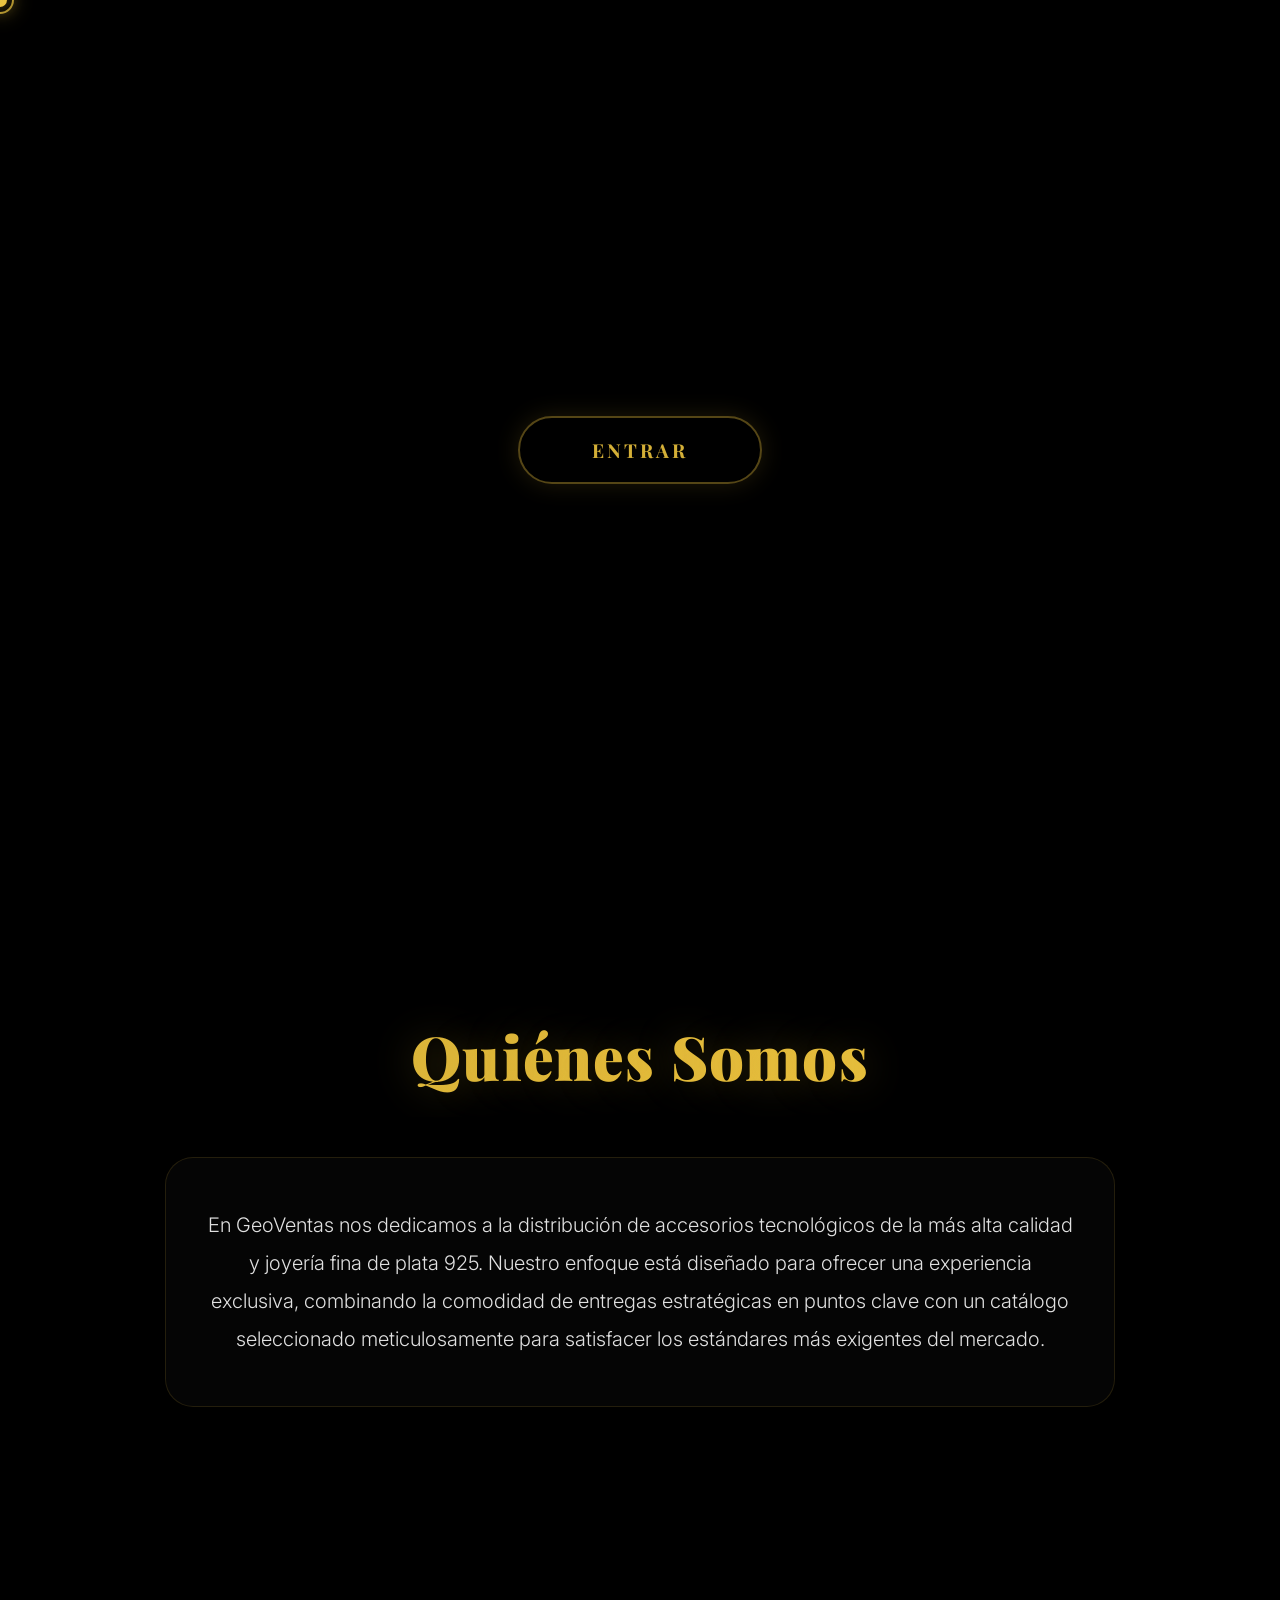
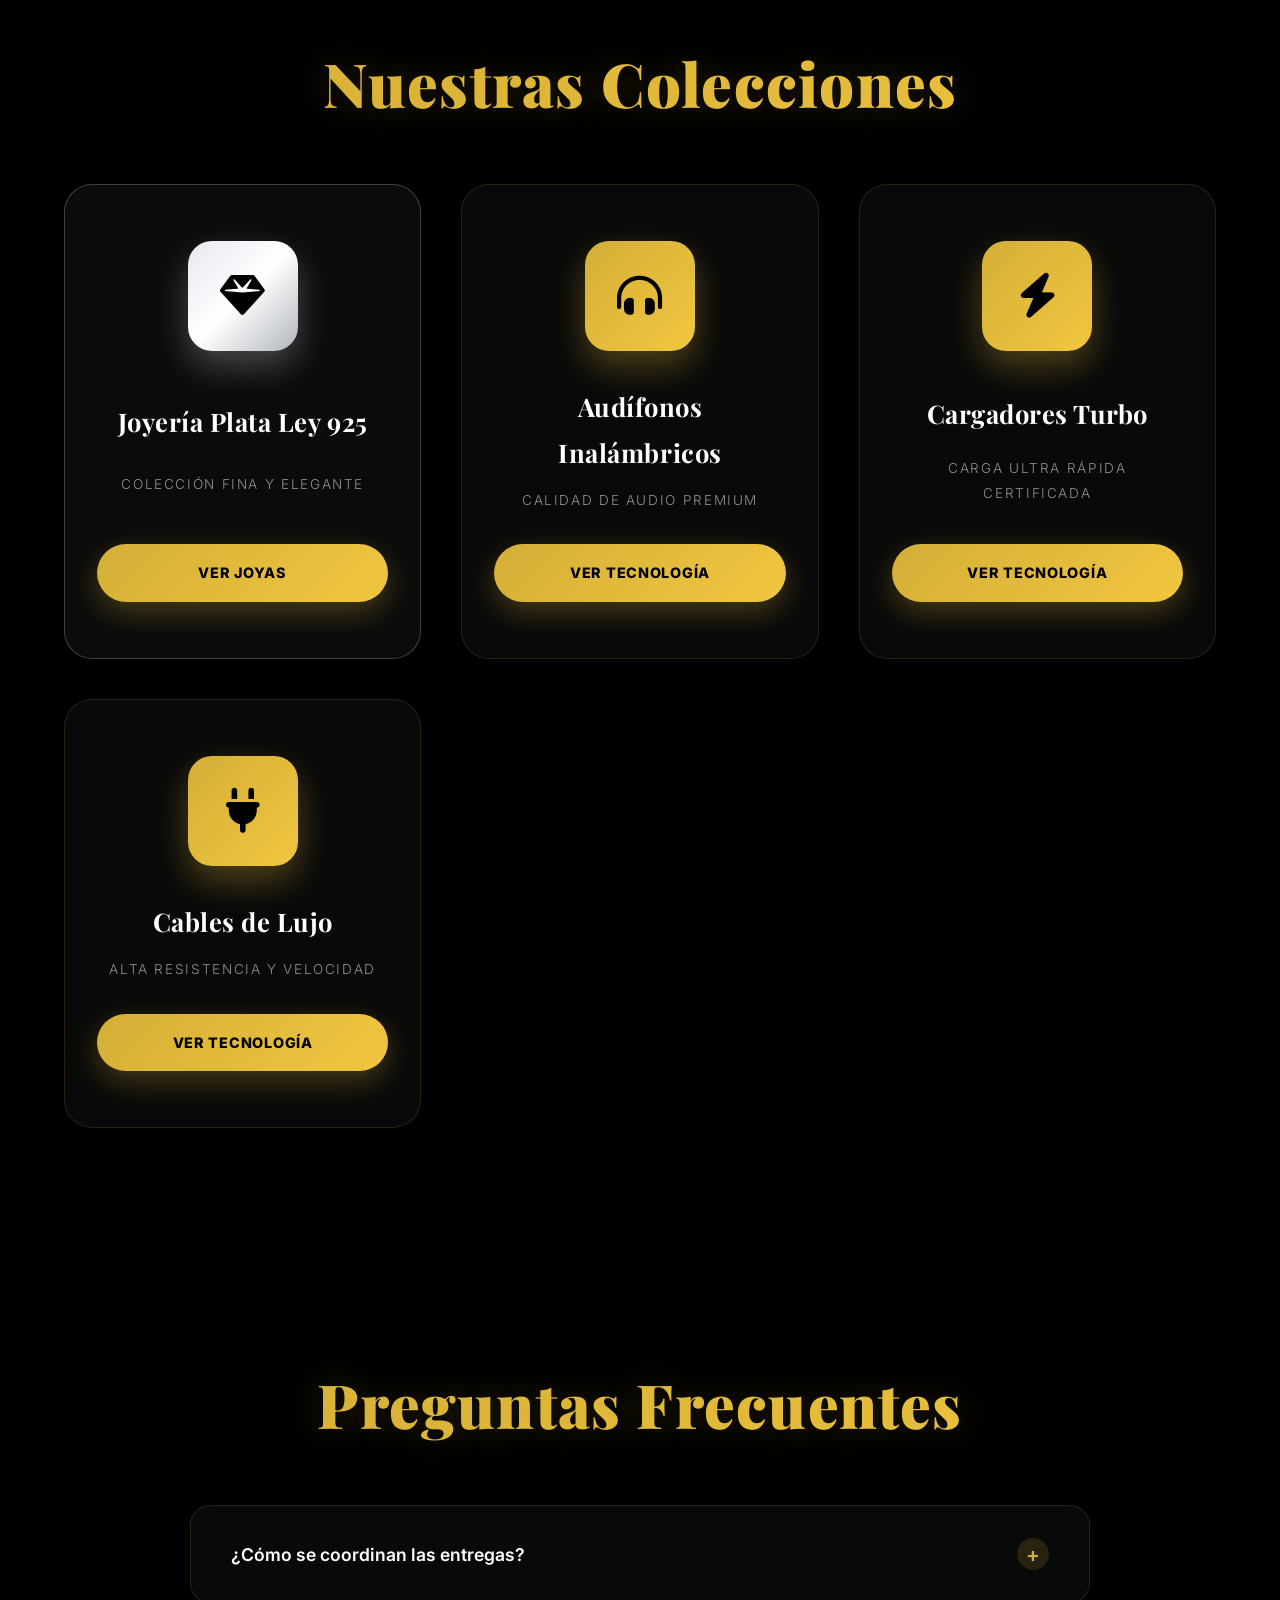
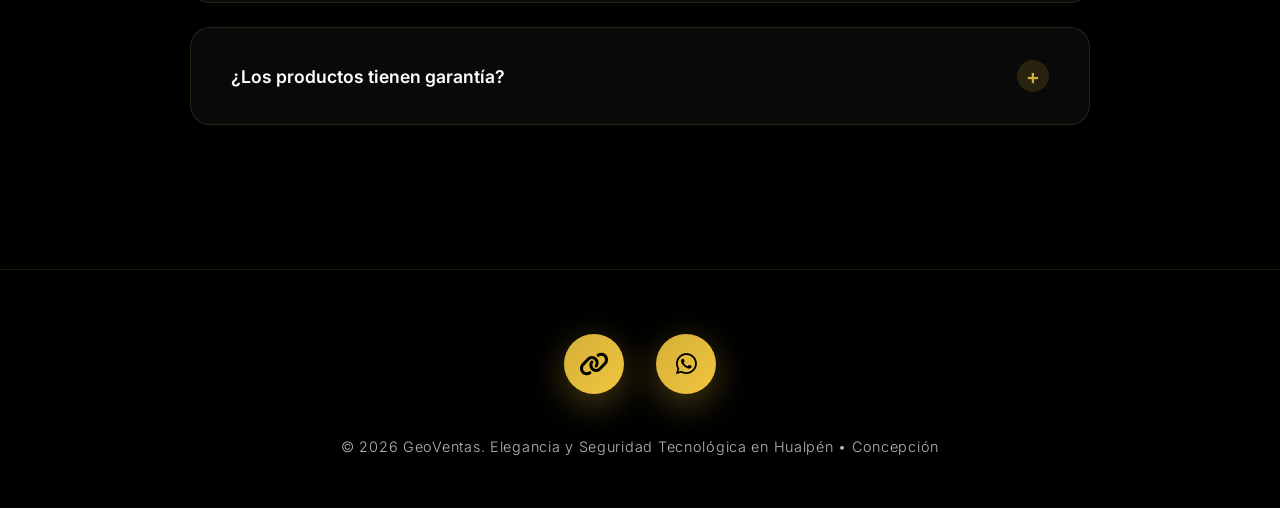
==== commit 20ec368b: "Update index.html" ====
--- a/index.html
+++ b/index.html
@@ -11,13 +11,25 @@
     
     <meta charset="UTF-8">
     <meta name="viewport" content="width=device-width, initial-scale=1.0">
-    <title>GeoVentas - Inicio</title>
+    <title>GeoVentas - Inicio Premium | Hualpén • Concepción</title>
     
     <link rel="shortcut icon" href="IMG_20260513_074612_172 (1).png">
+    <link rel="preconnect" href="https://fonts.googleapis.com">
+    <link rel="preconnect" href="https://fonts.gstatic.com" crossorigin>
+    <link href="https://fonts.googleapis.com/css2?family=Playfair+Display:ital,wght@0,400;0,700;0,900;1,400&family=Inter:wght@300;400;500;600;700&display=swap" rel="stylesheet">
+    <link rel="stylesheet" href="https://cdnjs.cloudflare.com/ajax/libs/font-awesome/6.4.0/css/all.min.css">
 
     <style>
-        /* Importamos Playfair Display e Inter */
-        @import url('https://fonts.googleapis.com/css2?family=Playfair+Display:ital,wght@0,700;0,900;1,400&family=Inter:wght@300;400;600&display=swap');
+        :root {
+            --bg-primary: #000000;
+            --gold-primary: #d4af37;
+            --gold-secondary: #f1c640;
+            --glass-bg: rgba(255, 255, 255, 0.035);
+            --glass-border: rgba(212, 175, 55, 0.15);
+            --text-primary: #ffffff;
+            --text-secondary: rgba(255, 255, 255, 0.85);
+            --shadow-gold: 0 10px 35px rgba(212, 175, 55, 0.35);
+        }
 
         * {
             margin: 0;
@@ -26,8 +38,8 @@
         }
 
         body {
-            background: #000000;
-            color: rgba(255,255,255,0.92);
+            background: var(--bg-primary);
+            color: var(--text-secondary);
             font-family: 'Inter', sans-serif;
             font-weight: 300;
             line-height: 1.8;
@@ -52,7 +64,7 @@
             justify-content: center;
             align-items: center;
             z-index: 10000;
-            transition: opacity 0.5s ease, visibility 0.5s ease;
+            transition: opacity 0.6s cubic-bezier(0.25, 1, 0.5, 1), visibility 0.6s ease;
         }
 
         .welcome-screen.hidden {
@@ -63,7 +75,7 @@
 
         .enter-btn {
             background: transparent;
-            color: #d4af37;
+            color: var(--gold-primary);
             border: 2px solid rgba(212,175,55,0.4);
             padding: 1.2rem 4.5rem;
             border-radius: 50px;
@@ -73,19 +85,19 @@
             letter-spacing: 0.15em;
             cursor: none;
             text-transform: uppercase;
-            box-shadow: 0 0 20px rgba(212, 175, 55, 0.1);
+            box-shadow: 0 0 25px rgba(212, 175, 55, 0.15);
             transition: all 0.4s cubic-bezier(0.25, 0.46, 0.45, 0.94);
         }
 
         .enter-btn:hover {
-            background: linear-gradient(135deg, #d4af37 0%, #f9e27d 50%, #b8860b 100%);
+            background: linear-gradient(135deg, var(--gold-primary), var(--gold-secondary));
             color: #000000;
             border-color: transparent;
             transform: scale(1.05);
-            box-shadow: 0 0 40px rgba(212, 175, 55, 0.6);
-        }
-
-        /* --- ANIMACIÓN FLUIDA CINEMÁTICA --- */
+            box-shadow: 0 0 45px rgba(212, 175, 55, 0.6);
+        }
+
+        /* --- ANIMACIÓN INTRO INTENSA --- */
         .netflix-intro {
             position: fixed;
             top: 0;
@@ -130,7 +142,7 @@
         .netflix-img {
             max-width: clamp(200px, 50vw, 320px);
             height: auto;
-            filter: drop-shadow(0 0 30px rgba(212, 175, 55, 0.3));
+            filter: drop-shadow(0 0 35px rgba(212, 175, 55, 0.4));
         }
 
         @keyframes ultraFluidIntro {
@@ -145,11 +157,11 @@
             }
             30% {
                 transform: scale(1);
-                filter: brightness(1) drop-shadow(0 0 35px rgba(212, 175, 55, 0.4));
+                filter: brightness(1) drop-shadow(0 0 40px rgba(212, 175, 55, 0.5));
             }
             75% {
                 opacity: 1;
-                filter: brightness(1.1) drop-shadow(0 0 50px rgba(212, 175, 55, 0.6));
+                filter: brightness(1.1) drop-shadow(0 0 55px rgba(212, 175, 55, 0.7));
             }
             100% {
                 opacity: 0;
@@ -183,7 +195,7 @@
             position: fixed;
             width: 14px;
             height: 14px;
-            background: linear-gradient(135deg, #d4af37, #f9e27d);
+            background: linear-gradient(135deg, var(--gold-primary), var(--gold-secondary));
             border-radius: 50%;
             pointer-events: none;
             z-index: 11000;
@@ -192,13 +204,13 @@
             transform: translate(-50%, -50%);
         }
 
-        /* Navbar */
+        /* --- NAVBAR IGUALADA A PRODUCTOS / JOYAS --- */
         .navbar {
             position: fixed;
             top: 0;
             left: 0;
             width: 100%;
-            padding: 1.2rem 5%;
+            padding: 1.2rem 0;
             backdrop-filter: blur(25px);
             -webkit-backdrop-filter: blur(25px);
             background: rgba(0,0,0,0.4);
@@ -212,13 +224,15 @@
             display: flex;
             justify-content: space-between;
             align-items: center;
-        }
-
+            padding: 0 5%;
+        }
+
+        /* LOGO CON FORMATO IDÉNTICO AL CATALOGO */
         .logo {
             font-family: 'Playfair Display', serif;
+            font-size: 2.2rem;
             font-weight: 900;
-            font-size: clamp(1.8rem, 4vw, 2.3rem);
-            background: linear-gradient(135deg, #d4af37 0%, #f9e27d 50%, #b8860b 100%);
+            background: linear-gradient(135deg, var(--gold-primary), var(--gold-secondary));
             -webkit-background-clip: text;
             -webkit-text-fill-color: transparent;
             background-clip: text;
@@ -230,17 +244,17 @@
         .nav-links {
             display: flex;
             list-style: none;
-            gap: 2.5rem;
+            gap: 3.5rem;
         }
 
         .nav-links a {
             color: rgba(255,255,255,0.92);
             text-decoration: none;
             font-weight: 600;
+            font-size: 0.95rem;
             position: relative;
             letter-spacing: 0.02em;
             transition: all 0.4s ease;
-            font-size: 0.95rem;
         }
 
         .nav-links a::after {
@@ -250,13 +264,13 @@
             left: 0;
             width: 0;
             height: 2px;
-            background: linear-gradient(135deg, #d4af37, #f9e27d);
+            background: linear-gradient(135deg, var(--gold-primary), var(--gold-secondary));
             transition: width 0.4s cubic-bezier(0.25, 0.46, 0.45, 0.94);
             box-shadow: 0 0 10px rgba(212, 175, 55, 0.5);
         }
 
-        .nav-links a:hover::after { width: 100%; }
-        .nav-links a:hover {
+        .nav-links a:hover::after, .nav-links a.active::after { width: 100%; }
+        .nav-links a:hover, .nav-links a.active {
             color: #ffffff;
             text-shadow: 0 0 15px rgba(212, 175, 55, 0.8);
         }
@@ -265,20 +279,20 @@
             display: none;
             flex-direction: column;
             cursor: pointer;
-            gap: 5px;
+            gap: 6px;
             padding: 5px;
         }
 
         .hamburger span {
-            width: 32px;
+            width: 30px;
             height: 3px;
-            background: linear-gradient(135deg, #d4af37, #f9e27d);
+            background: linear-gradient(135deg, var(--gold-primary), var(--gold-secondary));
             border-radius: 2px;
-            transition: all 0.4s cubic-bezier(0.25, 0.46, 0.45, 0.94);
+            transition: all 0.4s ease;
             box-shadow: 0 0 10px rgba(212, 175, 55, 0.4);
         }
 
-        /* Hero */
+        /* Hero Section */
         .hero {
             height: 100vh;
             display: flex;
@@ -293,19 +307,20 @@
         }
 
         .hero-logo-main {
-            max-width: clamp(280px, 65vw, 500px);
+            max-width: clamp(280px, 65vw, 480px);
             height: auto;
             margin-bottom: 2.5rem;
-            filter: drop-shadow(0 0 40px rgba(212, 175, 55, 0.4));
+            filter: drop-shadow(0 0 45px rgba(212, 175, 55, 0.45));
         }
 
         .hero-subtitle {
             font-family: 'Inter', sans-serif;
             font-weight: 300;
-            font-size: clamp(1.05rem, 2.5vw, 1.35rem);
+            font-size: clamp(1.05rem, 2.5vw, 1.3rem);
             max-width: 850px;
             letter-spacing: 0.02em;
-            line-height: 1.7;
+            line-height: 1.8;
+            color: rgba(255,255,255,0.85);
             padding: 0 10px;
         }
 
@@ -319,10 +334,10 @@
         .section-title {
             font-family: 'Playfair Display', serif;
             font-weight: 900;
-            font-size: clamp(2.5rem, 6vw, 4.2rem);
+            font-size: clamp(2.3rem, 5vw, 3.8rem);
             text-align: center;
             margin-bottom: 4rem;
-            background: linear-gradient(135deg, #d4af37 0%, #f9e27d 50%, #b8860b 100%);
+            background: linear-gradient(135deg, var(--gold-primary), var(--gold-secondary));
             -webkit-background-clip: text;
             -webkit-text-fill-color: transparent;
             background-clip: text;
@@ -339,18 +354,23 @@
             margin: 0 auto;
             text-align: center;
             line-height: 1.9;
-            letter-spacing: 0.015em;
+            color: rgba(255,255,255,0.88);
+            background: rgba(255, 255, 255, 0.02);
+            border: 1px solid var(--glass-border);
+            border-radius: 28px;
+            padding: 3rem 2.5rem;
+            backdrop-filter: blur(20px);
+            box-shadow: 0 20px 50px rgba(0, 0, 0, 0.5);
         }
 
         /* Grid */
         .products-grid {
             display: grid;
-            grid-template-columns: repeat(auto-fit, minmax(280px, 1fr));
+            grid-template-columns: repeat(auto-fit, minmax(290px, 1fr));
             gap: 2.5rem;
-            margin-top: 4rem;
-        }
-
-        /* Contenedor enlace para la tarjeta completa */
+            margin-top: 3rem;
+        }
+
         .card-luxury-link {
             text-decoration: none;
             color: inherit;
@@ -359,20 +379,22 @@
         }
 
         .card-luxury {
-            background: rgba(255,255,255,0.035);
+            background: var(--glass-bg);
             backdrop-filter: blur(25px);
             -webkit-backdrop-filter: blur(25px);
-            border: 1px solid rgba(212,175,55,0.12);
+            border: 1px solid var(--glass-border);
             border-radius: 28px;
             padding: 3.5rem 2rem;
             text-align: center;
-            transition: all 0.6s cubic-bezier(0.25, 0.46, 0.45, 0.94);
+            transition: all 0.5s cubic-bezier(0.25, 1, 0.5, 1);
             position: relative;
             overflow: hidden;
             height: 100%;
-        }
-
-        /* Borde especial plateado para destacar la joya */
+            display: flex;
+            flex-direction: column;
+            justify-content: space-between;
+        }
+
         .card-luxury.jewel-card {
             border: 1px solid rgba(220, 225, 230, 0.25);
             background: rgba(255, 255, 255, 0.045);
@@ -385,103 +407,101 @@
             left: -120%;
             width: 120%;
             height: 100%;
-            background: linear-gradient(135deg, transparent 0%, rgba(255,255,255,0.15) 50%, rgba(212,175,55,0.2) 60%, transparent 100%);
-            transition: left 0.8s cubic-bezier(0.25, 0.46, 0.45, 0.94);
+            background: linear-gradient(135deg, transparent 0%, rgba(255,255,255,0.1) 50%, rgba(212,175,55,0.15) 60%, transparent 100%);
+            transition: left 0.7s cubic-bezier(0.25, 1, 0.5, 1);
             z-index: 2;
         }
 
         .card-luxury-link:hover .card-luxury::before { left: 120%; }
         .card-luxury-link:hover .card-luxury {
-            transform: translateY(-15px);
-            border-color: rgba(212,175,55,0.6);
-            box-shadow: 0 40px 100px rgba(212, 175, 55, 0.25), 0 0 60px rgba(212, 175, 55, 0.15);
+            transform: translateY(-12px);
+            border-color: rgba(212,175,55,0.7);
+            box-shadow: 0 30px 70px rgba(212, 175, 55, 0.25);
         }
 
         .product-image {
-            width: 120px;
-            height: 120px;
-            background: linear-gradient(135deg, #d4af37 0%, #f9e27d 50%, #b8860b 100%);
+            width: 110px;
+            height: 110px;
+            background: linear-gradient(135deg, var(--gold-primary), var(--gold-secondary));
             border-radius: 24px;
-            margin: 0 auto 2.5rem;
+            margin: 0 auto 2rem;
             display: flex;
             align-items: center;
             justify-content: center;
-            font-size: 3rem;
+            font-size: 2.8rem;
             color: #000000;
             font-weight: 900;
-            box-shadow: 0 20px 40px rgba(212, 175, 55, 0.3);
+            box-shadow: 0 15px 35px rgba(212, 175, 55, 0.35);
             transition: all 0.4s ease;
         }
 
-        /* Gradiente plateado para el icono de joyas */
         .product-image.silver-icon {
-            background: linear-gradient(135deg, #e6e9f0 0%, #eef1f5 50%, #b0b5bc 100%);
-            box-shadow: 0 20px 40px rgba(255, 255, 255, 0.2);
-        }
-
-        .card-luxury-link:hover .product-image { transform: scale(1.1) rotate(5deg); }
+            background: linear-gradient(135deg, #e6e9f0 0%, #ffffff 50%, #b0b5bc 100%);
+            box-shadow: 0 15px 35px rgba(255, 255, 255, 0.25);
+        }
+
+        .card-luxury-link:hover .product-image { transform: scale(1.1) rotate(4deg); }
         
         .product-title {
             font-family: 'Playfair Display', serif;
             font-weight: 700;
-            font-size: clamp(1.3rem, 2vw, 1.6rem);
-            margin-bottom: 1.2rem;
+            font-size: 1.6rem;
+            margin-bottom: 0.8rem;
             color: #ffffff;
             letter-spacing: 0.02em;
-            line-height: 1.2;
         }
 
         .product-status {
             font-size: 0.85rem;
             text-transform: uppercase;
-            letter-spacing: 0.1em;
-            color: rgba(255,255,255,0.5);
-            margin-bottom: 2.5rem;
+            letter-spacing: 0.12em;
+            color: rgba(255,255,255,0.55);
+            margin-bottom: 2rem;
         }
 
         .buy-btn {
-            background: linear-gradient(135deg, #d4af37 0%, #f9e27d 50%, #b8860b 100%);
+            background: linear-gradient(135deg, var(--gold-primary), var(--gold-secondary));
             color: #000000 !important;
             border: none;
-            padding: 1rem 2.8rem;
+            padding: 1rem 2.5rem;
             border-radius: 50px;
             font-family: 'Inter', sans-serif;
             font-weight: 800;
             font-size: 0.9rem;
             letter-spacing: 0.05em;
-            transition: all 0.4s cubic-bezier(0.25, 0.46, 0.45, 0.94);
+            transition: all 0.3s ease;
             display: inline-block;
             text-transform: uppercase;
-            box-shadow: 0 10px 30px rgba(212, 175, 55, 0.4);
+            box-shadow: 0 10px 30px rgba(212, 175, 55, 0.3);
         }
 
         .card-luxury-link:hover .buy-btn {
             transform: scale(1.05);
-            box-shadow: 0 20px 50px rgba(212, 175, 55, 0.6);
+            box-shadow: 0 15px 40px rgba(212, 175, 55, 0.5);
         }
 
         /* FAQ Accordion */
         .faq-container { max-width: 900px; margin: 0 auto; }
         .faq-item {
-            margin-bottom: 2rem;
-            border: 1px solid rgba(212,175,55,0.08);
+            margin-bottom: 1.5rem;
+            border: 1px solid var(--glass-border);
             border-radius: 20px;
             overflow: hidden;
             backdrop-filter: blur(15px);
-            background: rgba(255,255,255,0.02);
-            transition: all 0.5s cubic-bezier(0.25, 0.46, 0.45, 0.94);
-        }
-
-        .faq-item:hover { border-color: rgba(212,175,55,0.2); }
+            background: var(--glass-bg);
+            transition: all 0.4s ease;
+        }
+
+        .faq-item:hover { border-color: rgba(212,175,55,0.4); }
         .faq-question {
             width: 100%;
-            padding: 2.5rem;
+            padding: 2rem 2.5rem;
             background: none;
             border: none;
             font-family: 'Inter', sans-serif;
             font-weight: 600;
-            font-size: 1.15rem;
-            color: rgba(255,255,255,0.95);
+            font-size: 1.1rem;
+            color: #ffffff;
             text-align: left;
             cursor: pointer;
             display: flex;
@@ -490,84 +510,88 @@
         }
 
         .faq-question span {
-            font-size: 1.5rem;
-            width: 30px;
-            height: 30px;
+            font-size: 1.3rem;
+            width: 32px;
+            height: 32px;
             display: flex;
             align-items: center;
             justify-content: center;
             border-radius: 50%;
-            background: rgba(212,175,55,0.1);
-            color: #d4af37;
+            background: rgba(212,175,55,0.15);
+            color: var(--gold-primary);
+            transition: transform 0.3s ease;
         }
 
         .faq-answer {
             max-height: 0;
             overflow: hidden;
-            transition: all 0.6s cubic-bezier(0.25, 0.46, 0.45, 0.94);
+            transition: all 0.5s cubic-bezier(0.25, 1, 0.5, 1);
             padding: 0 2.5rem;
             font-weight: 300;
-            font-size: 1.05rem;
+            font-size: 1rem;
             line-height: 1.7;
             color: rgba(255,255,255,0.8);
         }
 
-        .faq-answer.active { max-height: 300px; padding: 0 2.5rem 2.5rem; }
+        .faq-answer.active { max-height: 300px; padding: 0 2.5rem 2rem; }
 
         /* Footer */
         .footer {
-            background: rgba(0,0,0,0.7);
+            background: rgba(0,0,0,0.8);
             backdrop-filter: blur(20px);
-            padding: 5rem 5% 3rem;
+            padding: 4rem 5% 3rem;
             text-align: center;
             border-top: 1px solid rgba(212,175,55,0.15);
         }
 
-        .social-links { display: flex; justify-content: center; gap: 3rem; margin-bottom: 3rem; }
+        .social-links { display: flex; justify-content: center; gap: 2rem; margin-bottom: 2.5rem; }
         .social-links a {
-            width: 70px;
-            height: 70px;
-            background: linear-gradient(135deg, #d4af37 0%, #f9e27d 50%, #b8860b 100%);
+            width: 60px;
+            height: 60px;
+            background: linear-gradient(135deg, var(--gold-primary), var(--gold-secondary));
             border-radius: 50%;
             display: flex;
             align-items: center;
             justify-content: center;
-            font-size: 1.8rem;
+            font-size: 1.5rem;
             color: #000000;
             text-decoration: none;
-            transition: all 0.4s cubic-bezier(0.25, 0.46, 0.45, 0.94);
-            box-shadow: 0 15px 40px rgba(212, 175, 55, 0.3);
-        }
-
-        .social-links a:hover { transform: translateY(-10px) scale(1.15) rotate(180deg); }
-        .copyright { font-weight: 300; opacity: 0.8; letter-spacing: 0.05em; font-size: 0.95rem; }
+            transition: all 0.4s ease;
+            box-shadow: var(--shadow-gold);
+        }
+
+        .social-links a:hover { transform: translateY(-8px) scale(1.1); }
+        .copyright { font-weight: 300; opacity: 0.85; letter-spacing: 0.05em; font-size: 0.9rem; }
 
         /* Mobile Optimization */
         @media (max-width: 768px) {
+            body { cursor: default; }
+            .cursor, .cursor-follower { display: none; }
             .hamburger { display: flex; }
+
             .nav-links {
-                position: fixed;
+                display: none;
+                flex-direction: column;
+                position: absolute;
                 top: 100%;
                 left: 0;
                 width: 100%;
                 background: rgba(0,0,0,0.98);
                 backdrop-filter: blur(30px);
-                flex-direction: column;
                 padding: 3rem 5%;
                 gap: 2.5rem;
-                transform: translateY(-100vh);
-                opacity: 0;
-                visibility: hidden;
-                transition: all 0.6s cubic-bezier(0.25, 0.46, 0.45, 0.94);
+                text-align: center;
+                border-bottom: 1px solid var(--glass-border);
             }
-            .nav-links.active { transform: translateY(0); opacity: 1; visibility: visible; }
+
+            .nav-links.active { display: flex; }
             section { padding: 80px 5%; }
             .hero-logo-main { max-width: 290px; }
             .products-grid { grid-template-columns: 1fr; gap: 2rem; }
+            .content { padding: 2rem 1.5rem; }
         }
 
         html { scroll-behavior: smooth; }
-        .card-luxury, .buy-btn { will-change: transform; }
     </style>
 </head>
 <body class="lock-scroll">
@@ -589,9 +613,9 @@
 
     <nav class="navbar">
         <div class="nav-container">
-            <a href="#" class="logo">GEOVENTAS</a>
+            <a href="index.html" class="logo">GeoVentas</a>
             <ul class="nav-links" id="navLinks">
-                <li><a href="#inicio">Inicio</a></li>
+                <li><a href="#inicio" class="active">Inicio</a></li>
                 <li><a href="#nosotros">Quiénes Somos</a></li>
                 <li><a href="#destacados">Destacados</a></li>
                 <li><a href="productos.html">Tecnología</a></li>
@@ -621,40 +645,40 @@
     <section id="destacados">
         <h2 class="section-title">Nuestras Colecciones</h2>
         <div class="products-grid">
-            <!-- Tarjeta 1: Joyas de Plata -> Lleva a joyas.html -->
+            <!-- Tarjeta 1: Joyas de Plata -->
             <a href="joyas.html" class="card-luxury-link">
                 <div class="card-luxury jewel-card">
-                    <div class="product-image silver-icon">✨</div>
+                    <div class="product-image silver-icon"><i class="fas fa-gem"></i></div>
                     <h3 class="product-title">Joyería Plata Ley 925</h3>
                     <p class="product-status">Colección Fina y Elegante</p>
                     <span class="buy-btn">Ver Joyas</span>
                 </div>
             </a>
 
-            <!-- Tarjeta 2: Audífonos -> Lleva a productos.html -->
+            <!-- Tarjeta 2: Audífonos -->
             <a href="productos.html" class="card-luxury-link">
                 <div class="card-luxury">
-                    <div class="product-image">🎧</div>
+                    <div class="product-image"><i class="fas fa-headphones-alt"></i></div>
                     <h3 class="product-title">Audífonos Inalámbricos</h3>
                     <p class="product-status">Calidad de audio premium</p>
                     <span class="buy-btn">Ver Tecnología</span>
                 </div>
             </a>
 
-            <!-- Tarjeta 3: Cargadores -> Lleva a productos.html -->
+            <!-- Tarjeta 3: Cargadores -->
             <a href="productos.html" class="card-luxury-link">
                 <div class="card-luxury">
-                    <div class="product-image">⚡</div>
+                    <div class="product-image"><i class="fas fa-bolt"></i></div>
                     <h3 class="product-title">Cargadores Turbo</h3>
                     <p class="product-status">Carga ultra rápida certificada</p>
                     <span class="buy-btn">Ver Tecnología</span>
                 </div>
             </a>
 
-            <!-- Tarjeta 4: Cables -> Lleva a productos.html -->
+            <!-- Tarjeta 4: Cables -->
             <a href="productos.html" class="card-luxury-link">
                 <div class="card-luxury">
-                    <div class="product-image">📱</div>
+                    <div class="product-image"><i class="fas fa-plug"></i></div>
                     <h3 class="product-title">Cables de Lujo</h3>
                     <p class="product-status">Alta resistencia y velocidad</p>
                     <span class="buy-btn">Ver Tecnología</span>
@@ -669,13 +693,13 @@
             <div class="faq-item">
                 <button class="faq-question">¿Cómo se coordinan las entregas? <span>+</span></button>
                 <div class="faq-answer">
-                    <p>Las entregas se coordinan directamente de forma personalizada a través de nuestros canales de contacto oficiales, acordando un punto de encuentro estratégico y seguro dentro de las zonas de Hualpén y Concepción.</p>
+                    <p>Las entregas se coordinan de forma personalizada a través de WhatsApp o redes sociales, acordando un punto estratégico y seguro en Hualpén, Concepción, Malls o estaciones del Biotrén.</p>
                 </div>
             </div>
             <div class="faq-item">
                 <button class="faq-question">¿Los productos tienen garantía? <span>+</span></button>
                 <div class="faq-answer">
-                    <p>Sí, todos nuestros dispositivos tecnológicos y artículos de joyería pasan por un estricto control de calidad previo y cuentan con garantía de satisfacción ante cualquier defecto de fábrica o de material.</p>
+                    <p>Sí, todos nuestros dispositivos tecnológicos y piezas de joyería cuentan con garantía de satisfacción ante cualquier fallo técnico o defecto de fabricación.</p>
                 </div>
             </div>
         </div>
@@ -683,10 +707,10 @@
 
     <footer class="footer">
         <div class="social-links">
-            <a href="https://linktr.ee/GeoVentas" target="_blank" title="Linktree GeoVentas">🔗</a>
-            <a href="https://linktr.ee/GeoVentas" target="_blank" title="Contacto GeoVentas">📱</a>
+            <a href="https://linktr.ee/GeoVentas" target="_blank" title="Linktree GeoVentas"><i class="fas fa-link"></i></a>
+            <a href="https://linktr.ee/GeoVentas" target="_blank" title="Contacto GeoVentas"><i class="fab fa-whatsapp"></i></a>
         </div>
-        <p class="copyright">&copy; 2026 GEOVENTAS. Todos los derechos reservados. Elegancia y Seguridad Tecnológica.</p>
+        <p class="copyright">&copy; 2026 GeoVentas. Elegancia y Seguridad Tecnológica en Hualpén • Concepción</p>
     </footer>
 
     <script>
@@ -710,25 +734,27 @@
         const cursorFollower = document.getElementById('cursorFollower');
         let mouseX = 0, mouseY = 0, followerX = 0, followerY = 0;
 
-        document.addEventListener('mousemove', (e) => {
-            mouseX = e.clientX;
-            mouseY = e.clientY;
-            if(cursor) {
-                cursor.style.left = mouseX + 'px';
-                cursor.style.top = mouseY + 'px';
+        if (window.innerWidth > 768) {
+            document.addEventListener('mousemove', (e) => {
+                mouseX = e.clientX;
+                mouseY = e.clientY;
+                if(cursor) {
+                    cursor.style.left = mouseX + 'px';
+                    cursor.style.top = mouseY + 'px';
+                }
+            });
+
+            function animateFollower() {
+                followerX += (mouseX - followerX) * 0.12;
+                followerY += (mouseY - followerY) * 0.12;
+                if(cursorFollower) {
+                    cursorFollower.style.left = followerX + 'px';
+                    cursorFollower.style.top = followerY + 'px';
+                }
+                requestAnimationFrame(animateFollower);
             }
-        });
-
-        function animateFollower() {
-            followerX += (mouseX - followerX) * 0.12;
-            followerY += (mouseY - followerY) * 0.12;
-            if(cursorFollower) {
-                cursorFollower.style.left = followerX + 'px';
-                cursorFollower.style.top = followerY + 'px';
-            }
-            requestAnimationFrame(animateFollower);
-        }
-        animateFollower();
+            animateFollower();
+        }
 
         // Menú Móvil Hamburger
         const hamburger = document.getElementById('hamburger');
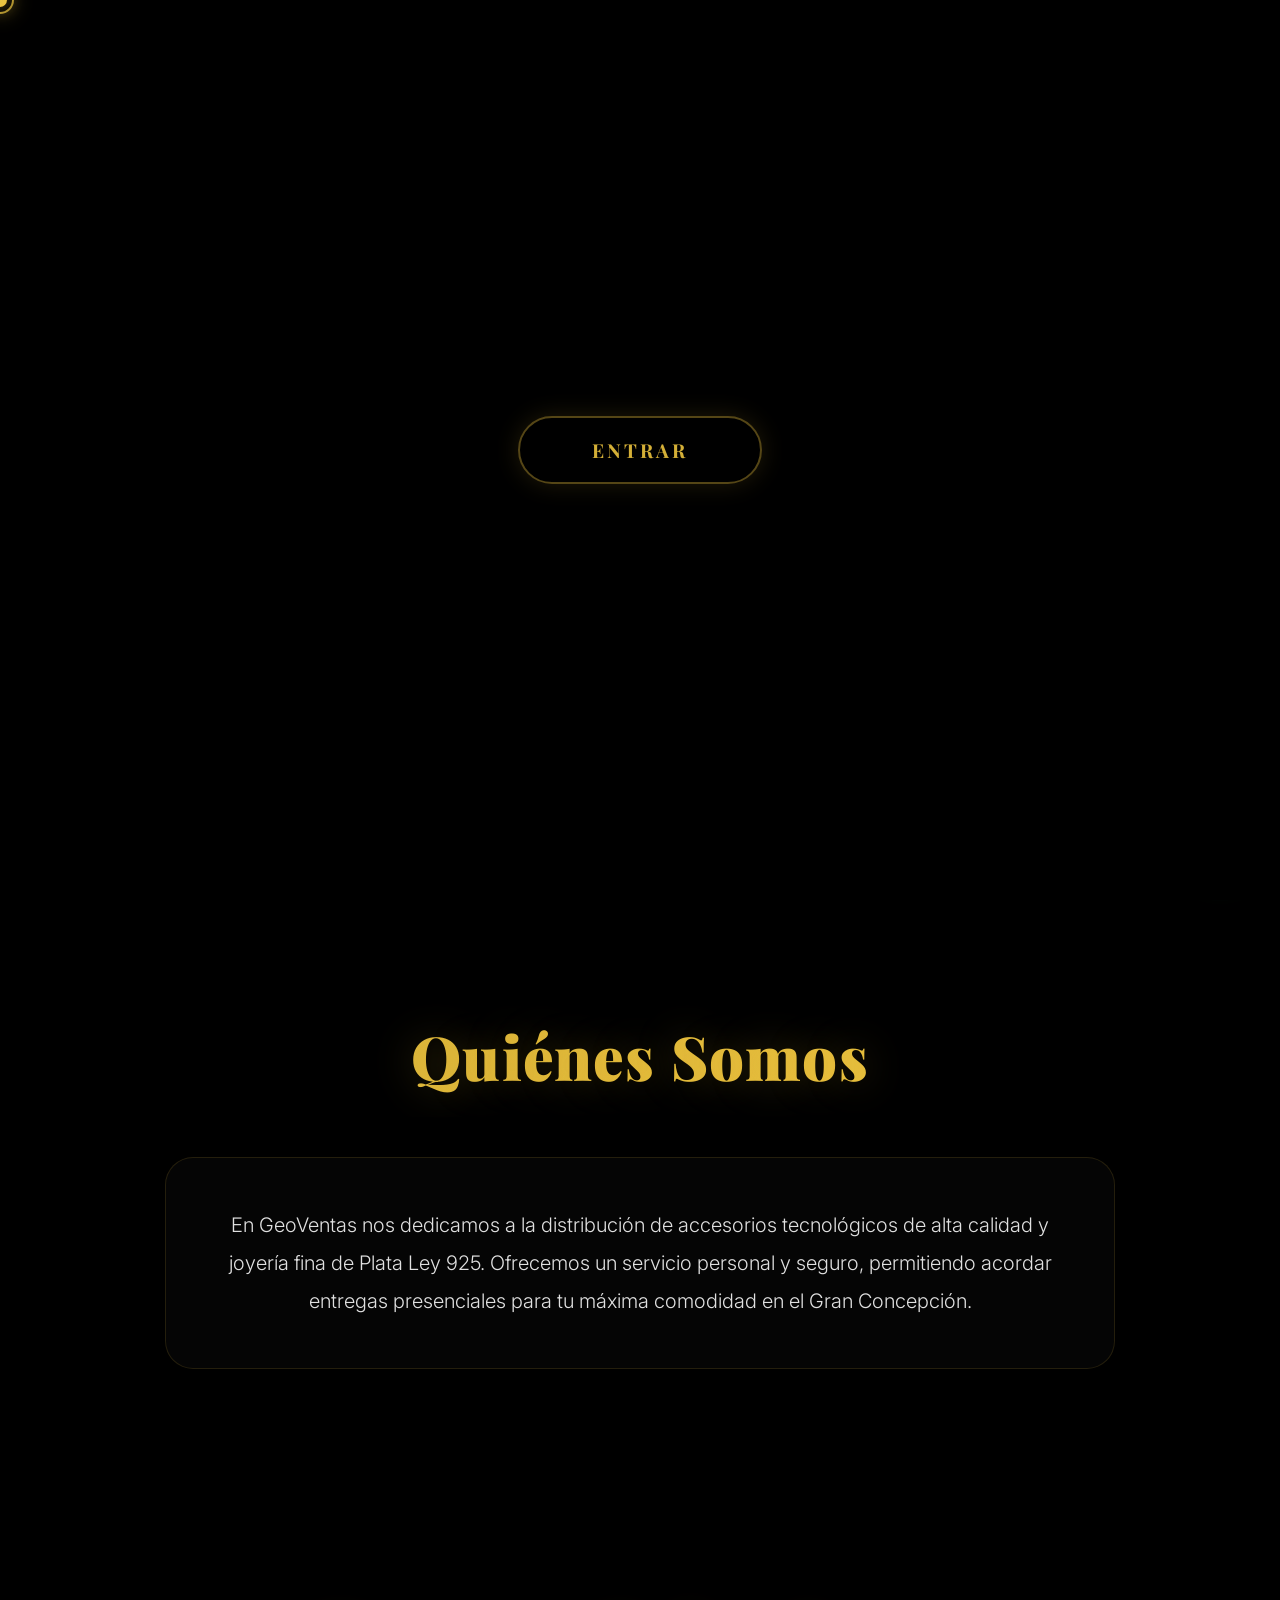
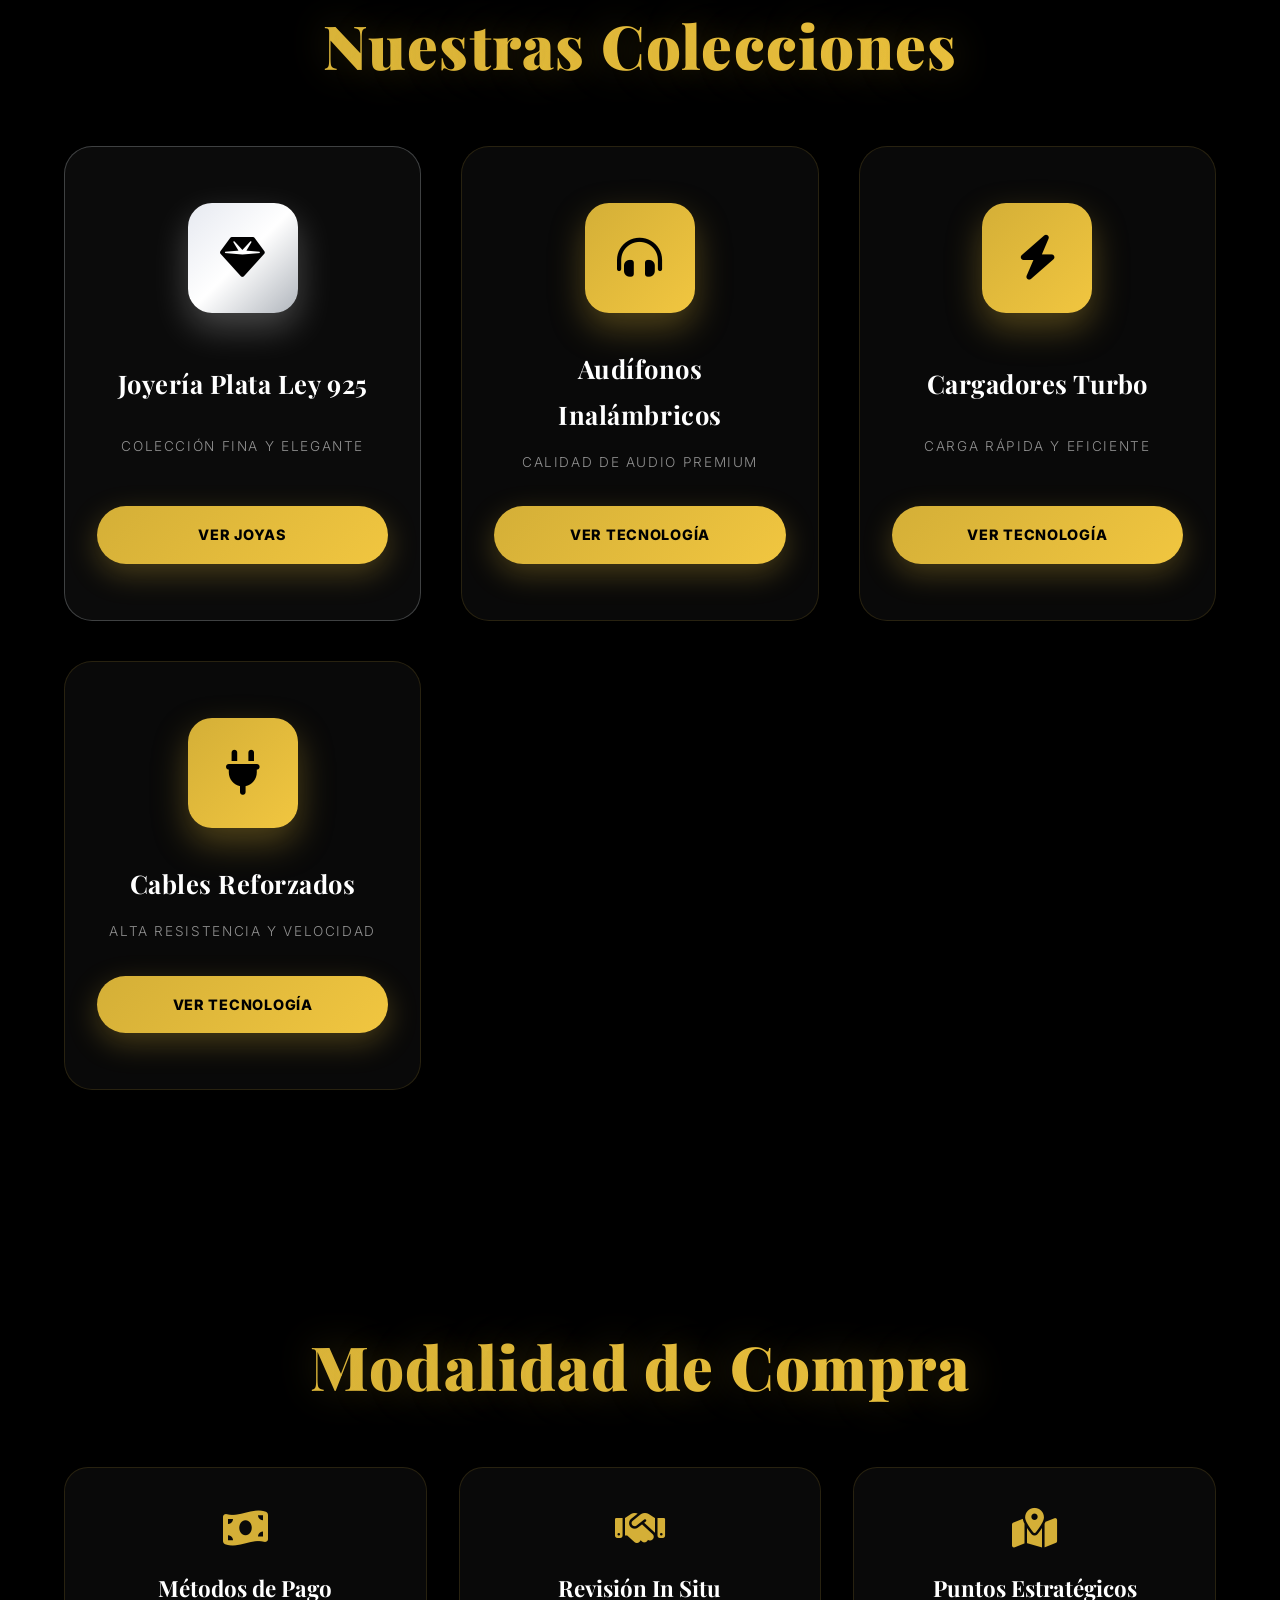
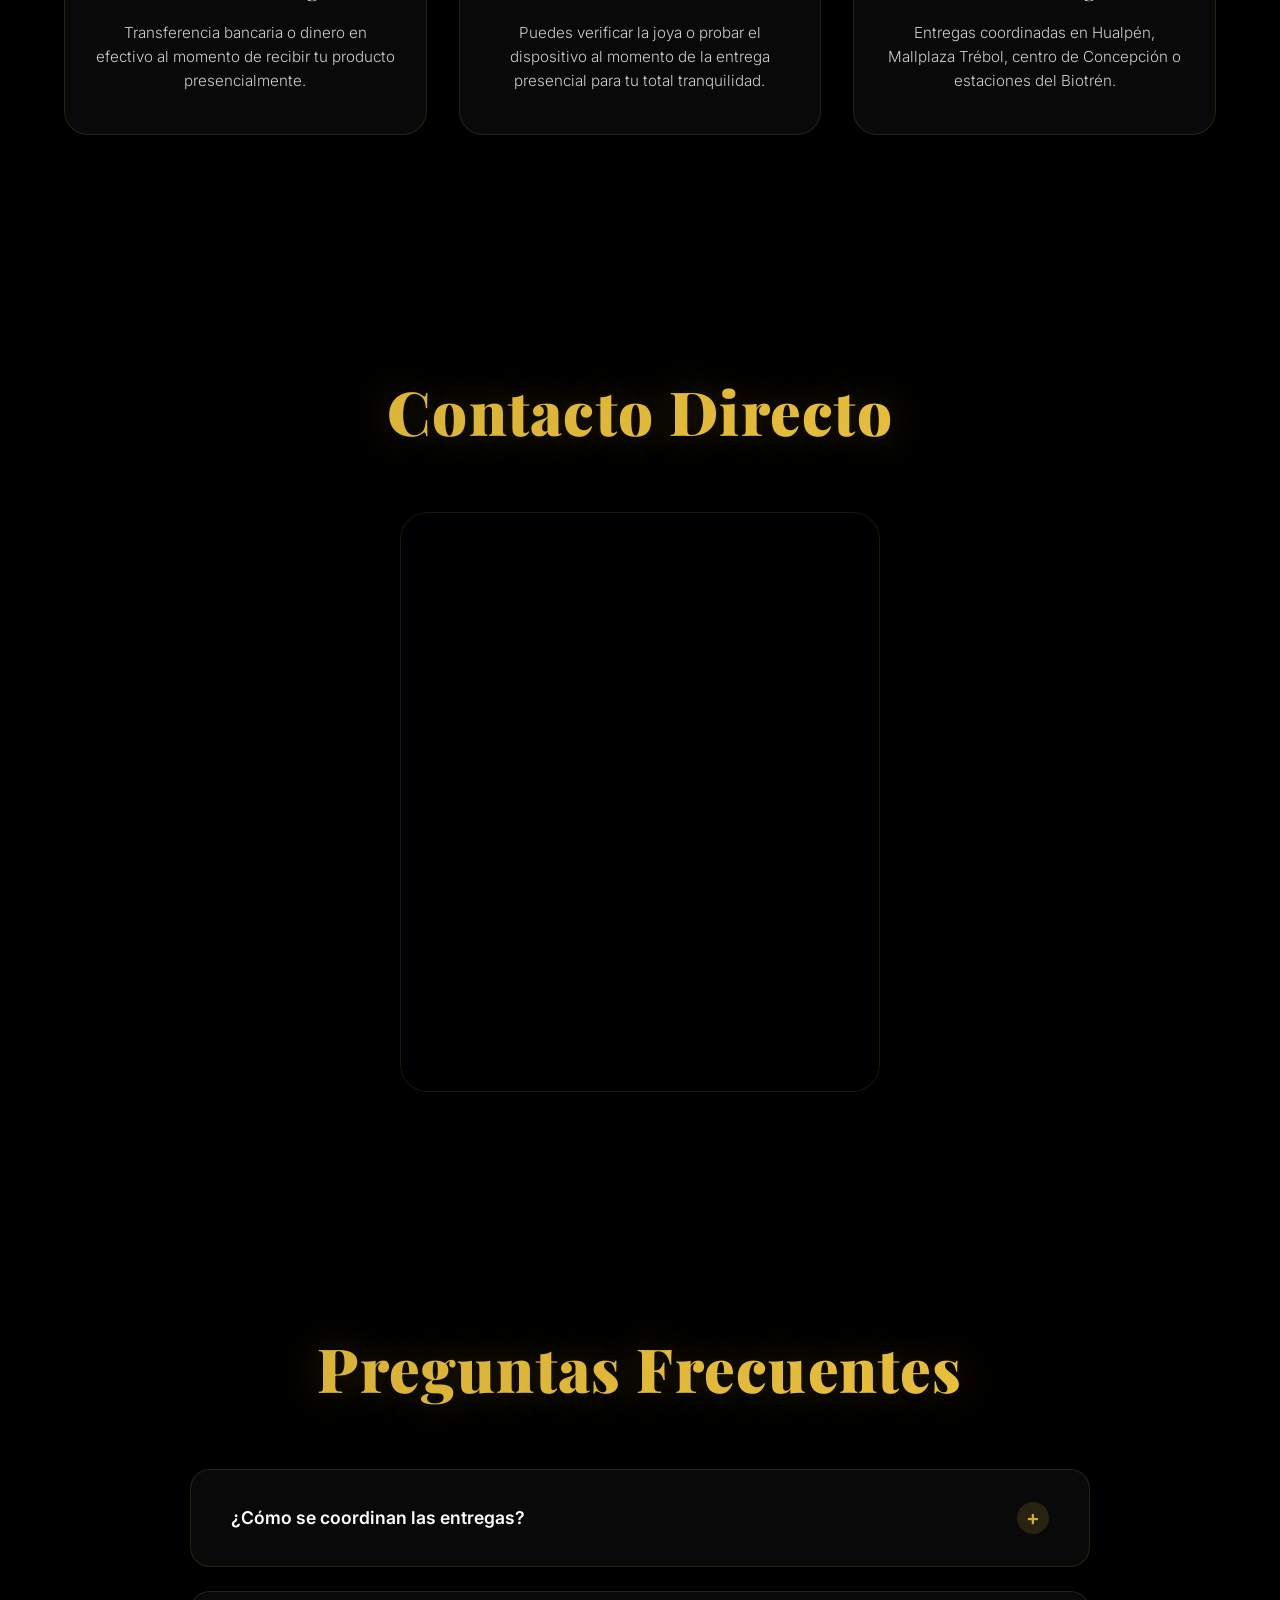
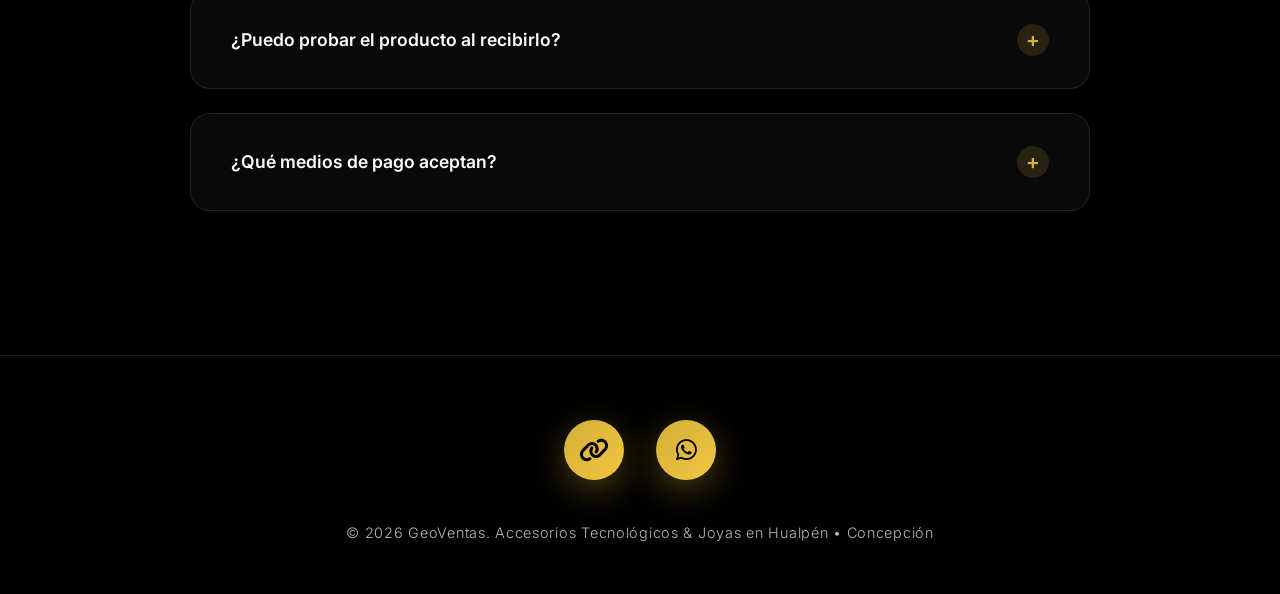
==== commit e3fa47f7: "Update index.html" ====
--- a/index.html
+++ b/index.html
@@ -204,7 +204,7 @@
             transform: translate(-50%, -50%);
         }
 
-        /* --- NAVBAR IGUALADA A PRODUCTOS / JOYAS --- */
+        /* --- NAVBAR --- */
         .navbar {
             position: fixed;
             top: 0;
@@ -227,7 +227,6 @@
             padding: 0 5%;
         }
 
-        /* LOGO CON FORMATO IDÉNTICO AL CATALOGO */
         .logo {
             font-family: 'Playfair Display', serif;
             font-size: 2.2rem;
@@ -363,7 +362,7 @@
             box-shadow: 0 20px 50px rgba(0, 0, 0, 0.5);
         }
 
-        /* Grid */
+        /* Grid Colecciones */
         .products-grid {
             display: grid;
             grid-template-columns: repeat(auto-fit, minmax(290px, 1fr));
@@ -480,6 +479,49 @@
             box-shadow: 0 15px 40px rgba(212, 175, 55, 0.5);
         }
 
+        /* --- SECCIÓN MÉTODOS DE PAGO Y ENTREGAS --- */
+        .info-grid {
+            display: grid;
+            grid-template-columns: repeat(auto-fit, minmax(280px, 1fr));
+            gap: 2rem;
+            margin-top: 2rem;
+        }
+
+        .info-card {
+            background: var(--glass-bg);
+            border: 1px solid var(--glass-border);
+            border-radius: 24px;
+            padding: 2.5rem 1.8rem;
+            text-align: center;
+            backdrop-filter: blur(20px);
+            transition: all 0.4s ease;
+        }
+
+        .info-card:hover {
+            border-color: rgba(212,175,55,0.5);
+            transform: translateY(-5px);
+        }
+
+        .info-icon {
+            font-size: 2.5rem;
+            color: var(--gold-primary);
+            margin-bottom: 1.2rem;
+            display: inline-block;
+        }
+
+        .info-card h3 {
+            font-family: 'Playfair Display', serif;
+            font-size: 1.4rem;
+            color: #ffffff;
+            margin-bottom: 0.8rem;
+        }
+
+        .info-card p {
+            font-size: 0.95rem;
+            color: rgba(255, 255, 255, 0.8);
+            line-height: 1.6;
+        }
+
         /* FAQ Accordion */
         .faq-container { max-width: 900px; margin: 0 auto; }
         .faq-item {
@@ -562,6 +604,31 @@
 
         .social-links a:hover { transform: translateY(-8px) scale(1.1); }
         .copyright { font-weight: 300; opacity: 0.85; letter-spacing: 0.05em; font-size: 0.9rem; }
+
+        /* BOTÓN FLOTANTE DIRECTO A LINKTREE / WHATSAPP */
+        .float-contact {
+            position: fixed;
+            bottom: 30px;
+            right: 30px;
+            width: 60px;
+            height: 60px;
+            background: #25d366;
+            color: #ffffff;
+            border-radius: 50%;
+            display: flex;
+            align-items: center;
+            justify-content: center;
+            font-size: 2rem;
+            box-shadow: 0 10px 25px rgba(37, 211, 102, 0.4);
+            z-index: 999;
+            text-decoration: none;
+            transition: all 0.3s ease;
+        }
+
+        .float-contact:hover {
+            transform: scale(1.15) rotate(10deg);
+            box-shadow: 0 15px 35px rgba(37, 211, 102, 0.6);
+        }
 
         /* Mobile Optimization */
         @media (max-width: 768px) {
@@ -589,6 +656,7 @@
             .hero-logo-main { max-width: 290px; }
             .products-grid { grid-template-columns: 1fr; gap: 2rem; }
             .content { padding: 2rem 1.5rem; }
+            .float-contact { bottom: 20px; right: 20px; width: 52px; height: 52px; font-size: 1.7rem; }
         }
 
         html { scroll-behavior: smooth; }
@@ -618,9 +686,11 @@
                 <li><a href="#inicio" class="active">Inicio</a></li>
                 <li><a href="#nosotros">Quiénes Somos</a></li>
                 <li><a href="#destacados">Destacados</a></li>
+                <li><a href="#servicio">Modalidad & Pagos</a></li>
                 <li><a href="productos.html">Tecnología</a></li>
                 <li><a href="joyas.html">Joyas</a></li>
-                <li><a href="#faq">Preguntas Frecuentes</a></li>
+                <li><a href="#linktree-section">Contacto</a></li>
+                <li><a href="#faq">FAQ</a></li>
             </ul>
             <div class="hamburger" id="hamburger">
                 <span></span>
@@ -632,20 +702,19 @@
 
     <header class="hero" id="inicio">
         <img src="IMG_20260513_074612_172 (1).png" alt="GeoVentas Logo Principal" class="hero-logo-main">
-        <p class="hero-subtitle">Tecnología premium y joyas exclusivas seleccionadas minuciosamente. Entregas coordinadas en puntos de encuentro estratégicos en Hualpén y Concepción.</p>
+        <p class="hero-subtitle">Tecnología premium y joyas de Plata Ley 925 seleccionadas minuciosamente. Entregas coordinadas en puntos estratégicos en Hualpén y Concepción.</p>
     </header>
 
     <section id="nosotros">
         <h2 class="section-title">Quiénes Somos</h2>
         <div class="content">
-            <p>En GeoVentas nos dedicamos a la distribución de accesorios tecnológicos de la más alta calidad y joyería fina de plata 925. Nuestro enfoque está diseñado para ofrecer una experiencia exclusiva, combinando la comodidad de entregas estratégicas en puntos clave con un catálogo seleccionado meticulosamente para satisfacer los estándares más exigentes del mercado.</p>
+            <p>En GeoVentas nos dedicamos a la distribución de accesorios tecnológicos de alta calidad y joyería fina de Plata Ley 925. Ofrecemos un servicio personal y seguro, permitiendo acordar entregas presenciales para tu máxima comodidad en el Gran Concepción.</p>
         </div>
     </section>
 
     <section id="destacados">
         <h2 class="section-title">Nuestras Colecciones</h2>
         <div class="products-grid">
-            <!-- Tarjeta 1: Joyas de Plata -->
             <a href="joyas.html" class="card-luxury-link">
                 <div class="card-luxury jewel-card">
                     <div class="product-image silver-icon"><i class="fas fa-gem"></i></div>
@@ -655,7 +724,6 @@
                 </div>
             </a>
 
-            <!-- Tarjeta 2: Audífonos -->
             <a href="productos.html" class="card-luxury-link">
                 <div class="card-luxury">
                     <div class="product-image"><i class="fas fa-headphones-alt"></i></div>
@@ -665,21 +733,19 @@
                 </div>
             </a>
 
-            <!-- Tarjeta 3: Cargadores -->
             <a href="productos.html" class="card-luxury-link">
                 <div class="card-luxury">
                     <div class="product-image"><i class="fas fa-bolt"></i></div>
                     <h3 class="product-title">Cargadores Turbo</h3>
-                    <p class="product-status">Carga ultra rápida certificada</p>
+                    <p class="product-status">Carga rápida y eficiente</p>
                     <span class="buy-btn">Ver Tecnología</span>
                 </div>
             </a>
 
-            <!-- Tarjeta 4: Cables -->
             <a href="productos.html" class="card-luxury-link">
                 <div class="card-luxury">
                     <div class="product-image"><i class="fas fa-plug"></i></div>
-                    <h3 class="product-title">Cables de Lujo</h3>
+                    <h3 class="product-title">Cables Reforzados</h3>
                     <p class="product-status">Alta resistencia y velocidad</p>
                     <span class="buy-btn">Ver Tecnología</span>
                 </div>
@@ -687,19 +753,54 @@
         </div>
     </section>
 
+    <section id="servicio">
+        <h2 class="section-title">Modalidad de Compra</h2>
+        <div class="info-grid">
+            <div class="info-card">
+                <i class="fas fa-money-bill-wave info-icon"></i>
+                <h3>Métodos de Pago</h3>
+                <p>Transferencia bancaria o dinero en efectivo al momento de recibir tu producto presencialmente.</p>
+            </div>
+            <div class="info-card">
+                <i class="fas fa-handshake info-icon"></i>
+                <h3>Revisión In Situ</h3>
+                <p>Puedes verificar la joya o probar el dispositivo al momento de la entrega presencial para tu total tranquilidad.</p>
+            </div>
+            <div class="info-card">
+                <i class="fas fa-map-marked-alt info-icon"></i>
+                <h3>Puntos Estratégicos</h3>
+                <p>Entregas coordinadas en Hualpén, Mallplaza Trébol, centro de Concepción o estaciones del Biotrén.</p>
+            </div>
+        </div>
+    </section>
+
+    <!-- SECCIÓN LINKTREE EMBEBIDO DIRECTO -->
+    <section id="linktree-section">
+        <h2 class="section-title">Contacto Directo</h2>
+        <div style="max-width: 480px; margin: 0 auto; height: 580px; border-radius: 28px; overflow: hidden; border: 1px solid var(--glass-border); box-shadow: 0 20px 50px rgba(0,0,0,0.6);">
+            <iframe src="https://linktr.ee/GeoVentas" width="100%" height="100%" frameborder="0" style="background: #000000;"></iframe>
+        </div>
+    </section>
+
     <section id="faq">
         <h2 class="section-title">Preguntas Frecuentes</h2>
         <div class="faq-container">
             <div class="faq-item">
                 <button class="faq-question">¿Cómo se coordinan las entregas? <span>+</span></button>
                 <div class="faq-answer">
-                    <p>Las entregas se coordinan de forma personalizada a través de WhatsApp o redes sociales, acordando un punto estratégico y seguro en Hualpén, Concepción, Malls o estaciones del Biotrén.</p>
+                    <p>Las entregas se acuerdan de forma directa por WhatsApp o Linktree, definiendo una hora y un punto seguro en Hualpén, Concepción, Malls o estaciones del Biotrén.</p>
                 </div>
             </div>
             <div class="faq-item">
-                <button class="faq-question">¿Los productos tienen garantía? <span>+</span></button>
+                <button class="faq-question">¿Puedo probar el producto al recibirlo? <span>+</span></button>
                 <div class="faq-answer">
-                    <p>Sí, todos nuestros dispositivos tecnológicos y piezas de joyería cuentan con garantía de satisfacción ante cualquier fallo técnico o defecto de fabricación.</p>
+                    <p>¡Por supuesto! Al realizar la entrega presencial puedes revisar el estado físico y funcionamiento del artículo para asegurarte de que todo esté en perfecto orden.</p>
+                </div>
+            </div>
+            <div class="faq-item">
+                <button class="faq-question">¿Qué medios de pago aceptan? <span>+</span></button>
+                <div class="faq-answer">
+                    <p>Aceptamos pago en efectivo al momento de la entrega o transferencia bancaria inmediata.</p>
                 </div>
             </div>
         </div>
@@ -708,10 +809,15 @@
     <footer class="footer">
         <div class="social-links">
             <a href="https://linktr.ee/GeoVentas" target="_blank" title="Linktree GeoVentas"><i class="fas fa-link"></i></a>
-            <a href="https://linktr.ee/GeoVentas" target="_blank" title="Contacto GeoVentas"><i class="fab fa-whatsapp"></i></a>
+            <a href="https://linktr.ee/GeoVentas" target="_blank" title="Contacto WhatsApp"><i class="fab fa-whatsapp"></i></a>
         </div>
-        <p class="copyright">&copy; 2026 GeoVentas. Elegancia y Seguridad Tecnológica en Hualpén • Concepción</p>
+        <p class="copyright">&copy; 2026 GeoVentas. Accesorios Tecnológicos & Joyas en Hualpén • Concepción</p>
     </footer>
+
+    <!-- BOTÓN FLOTANTE DIRECTO A LINKTREE / WHATSAPP -->
+    <a href="https://linktr.ee/GeoVentas" target="_blank" class="float-contact" title="Contactar a GeoVentas">
+        <i class="fab fa-whatsapp"></i>
+    </a>
 
     <script>
         const welcomeScreen = document.getElementById('welcomeScreen');
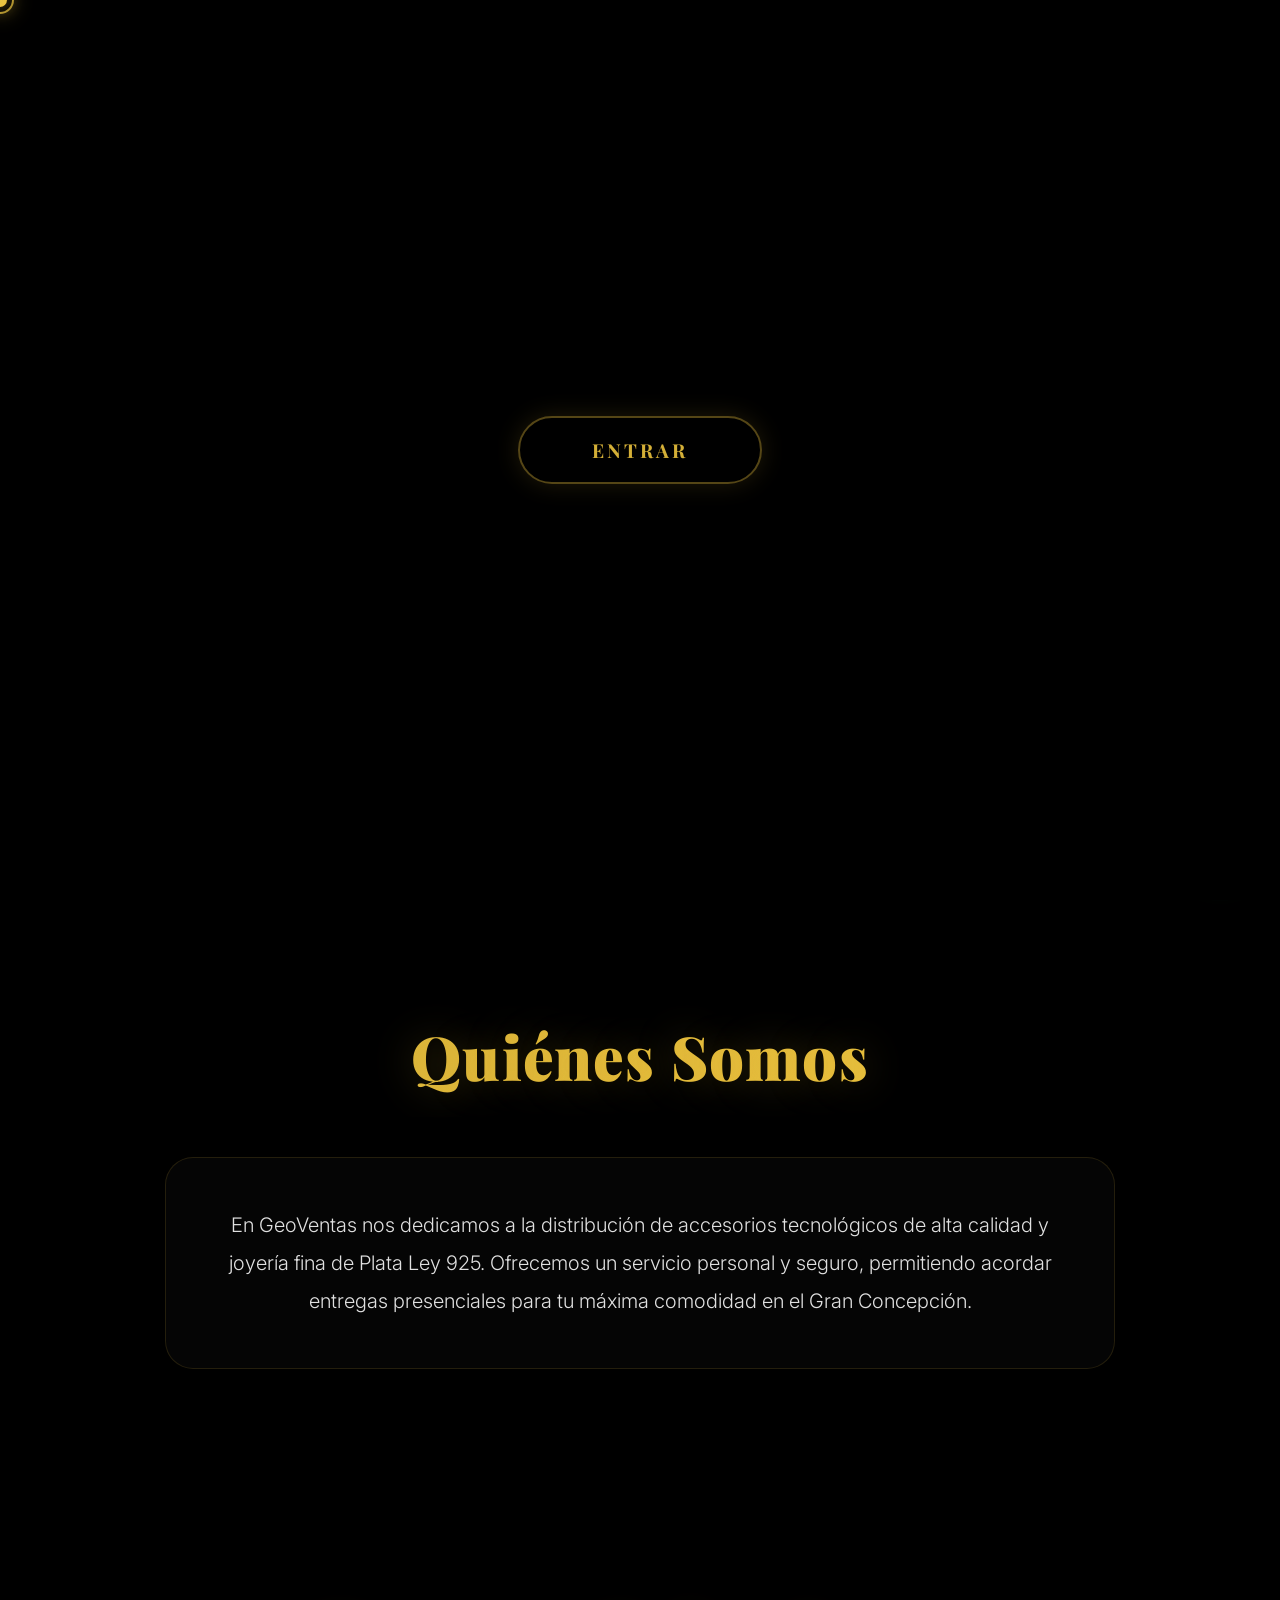
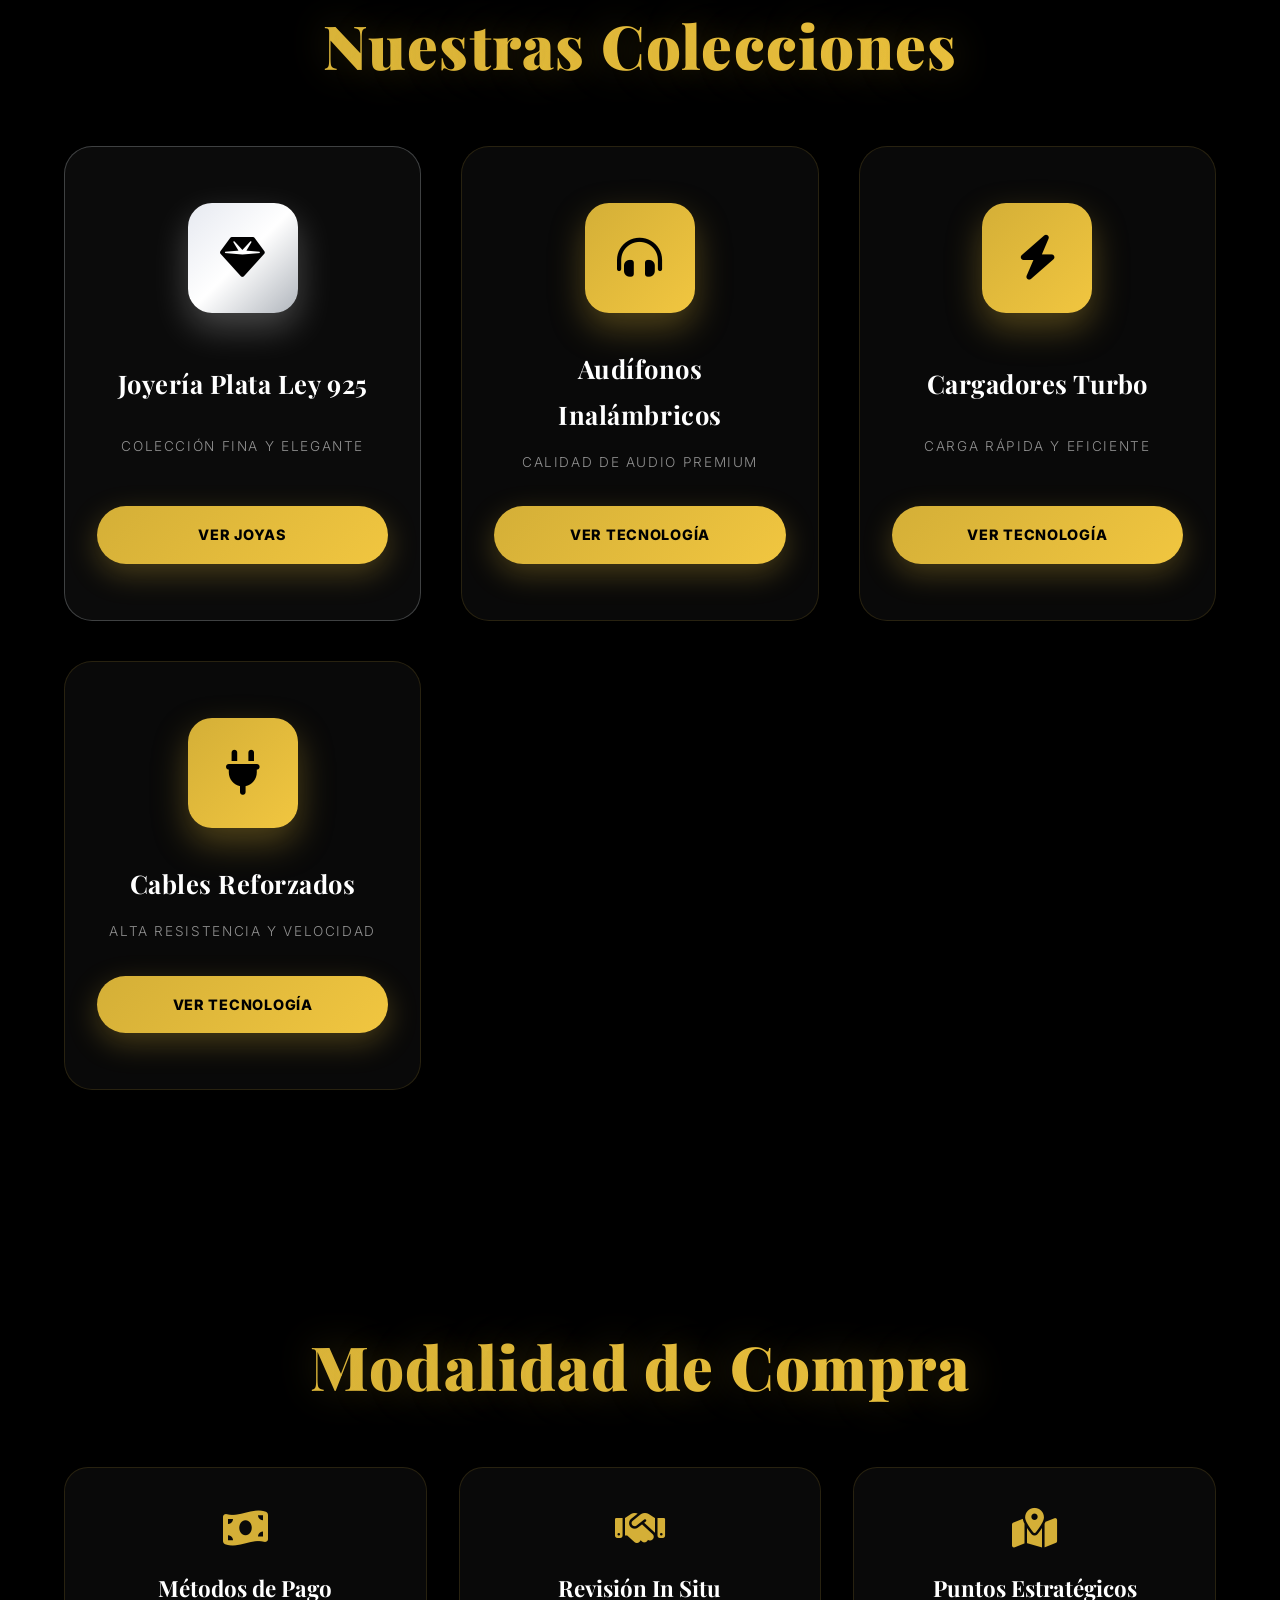
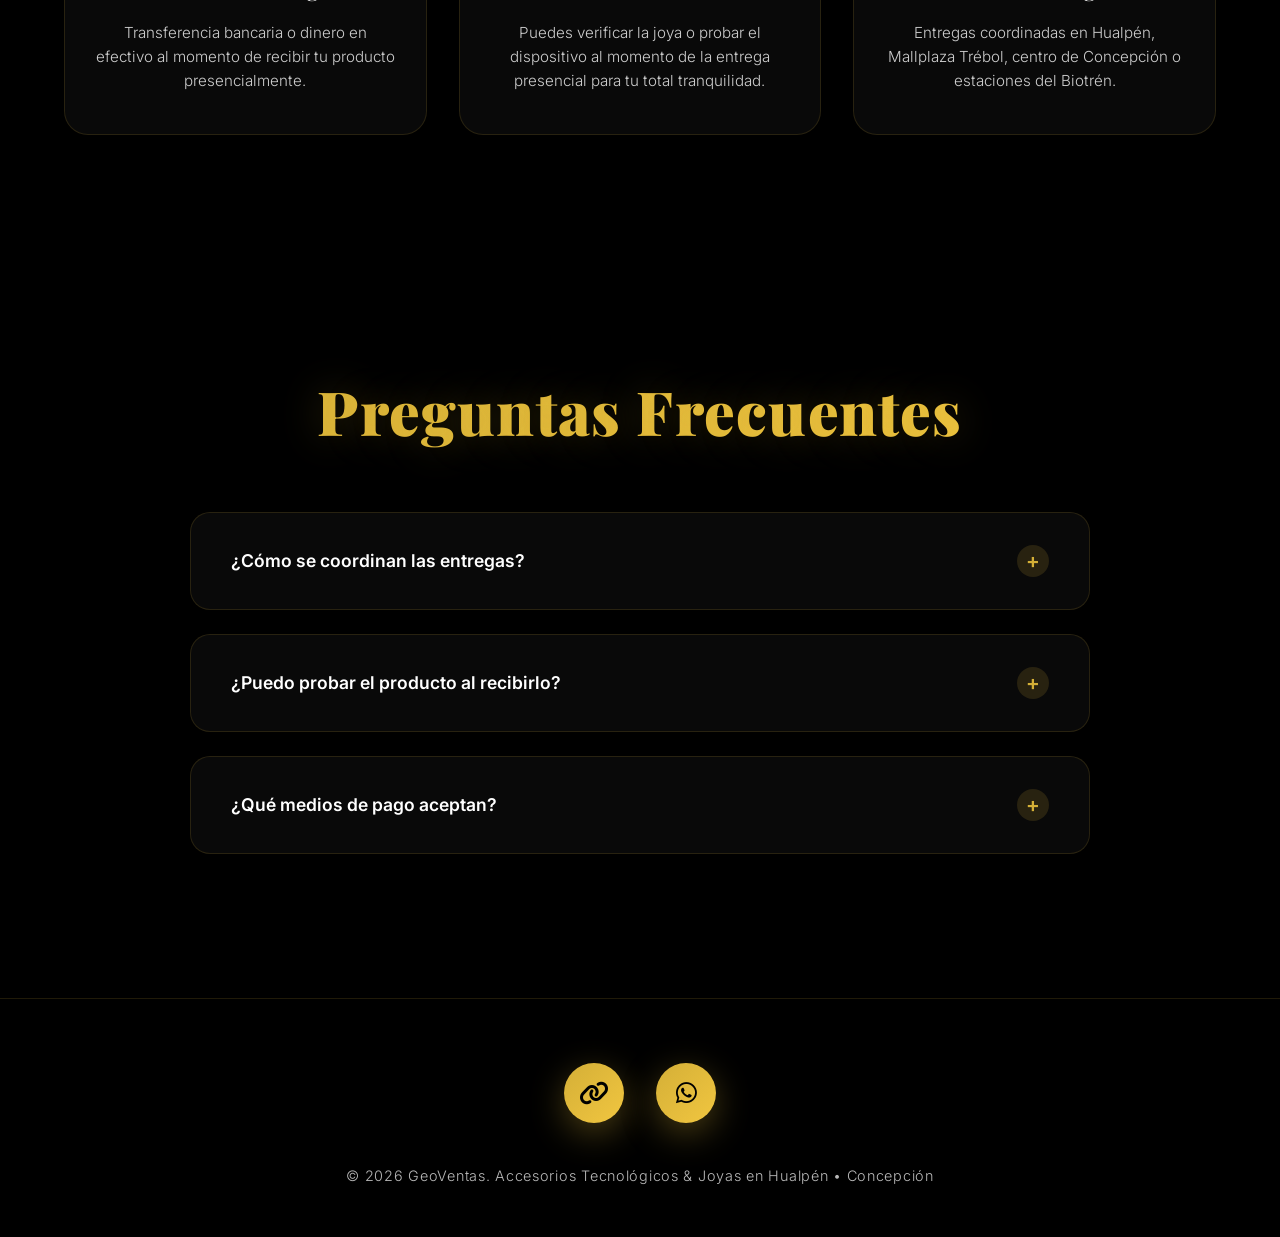
==== commit f017e895: "Update index.html" ====
--- a/index.html
+++ b/index.html
@@ -689,7 +689,7 @@
                 <li><a href="#servicio">Modalidad & Pagos</a></li>
                 <li><a href="productos.html">Tecnología</a></li>
                 <li><a href="joyas.html">Joyas</a></li>
-                <li><a href="#linktree-section">Contacto</a></li>
+                <li><a href="#faq">Contacto</a></li>
                 <li><a href="#faq">FAQ</a></li>
             </ul>
             <div class="hamburger" id="hamburger">
@@ -771,14 +771,6 @@
                 <h3>Puntos Estratégicos</h3>
                 <p>Entregas coordinadas en Hualpén, Mallplaza Trébol, centro de Concepción o estaciones del Biotrén.</p>
             </div>
-        </div>
-    </section>
-
-    <!-- SECCIÓN LINKTREE EMBEBIDO DIRECTO -->
-    <section id="linktree-section">
-        <h2 class="section-title">Contacto Directo</h2>
-        <div style="max-width: 480px; margin: 0 auto; height: 580px; border-radius: 28px; overflow: hidden; border: 1px solid var(--glass-border); box-shadow: 0 20px 50px rgba(0,0,0,0.6);">
-            <iframe src="https://linktr.ee/GeoVentas" width="100%" height="100%" frameborder="0" style="background: #000000;"></iframe>
         </div>
     </section>
 
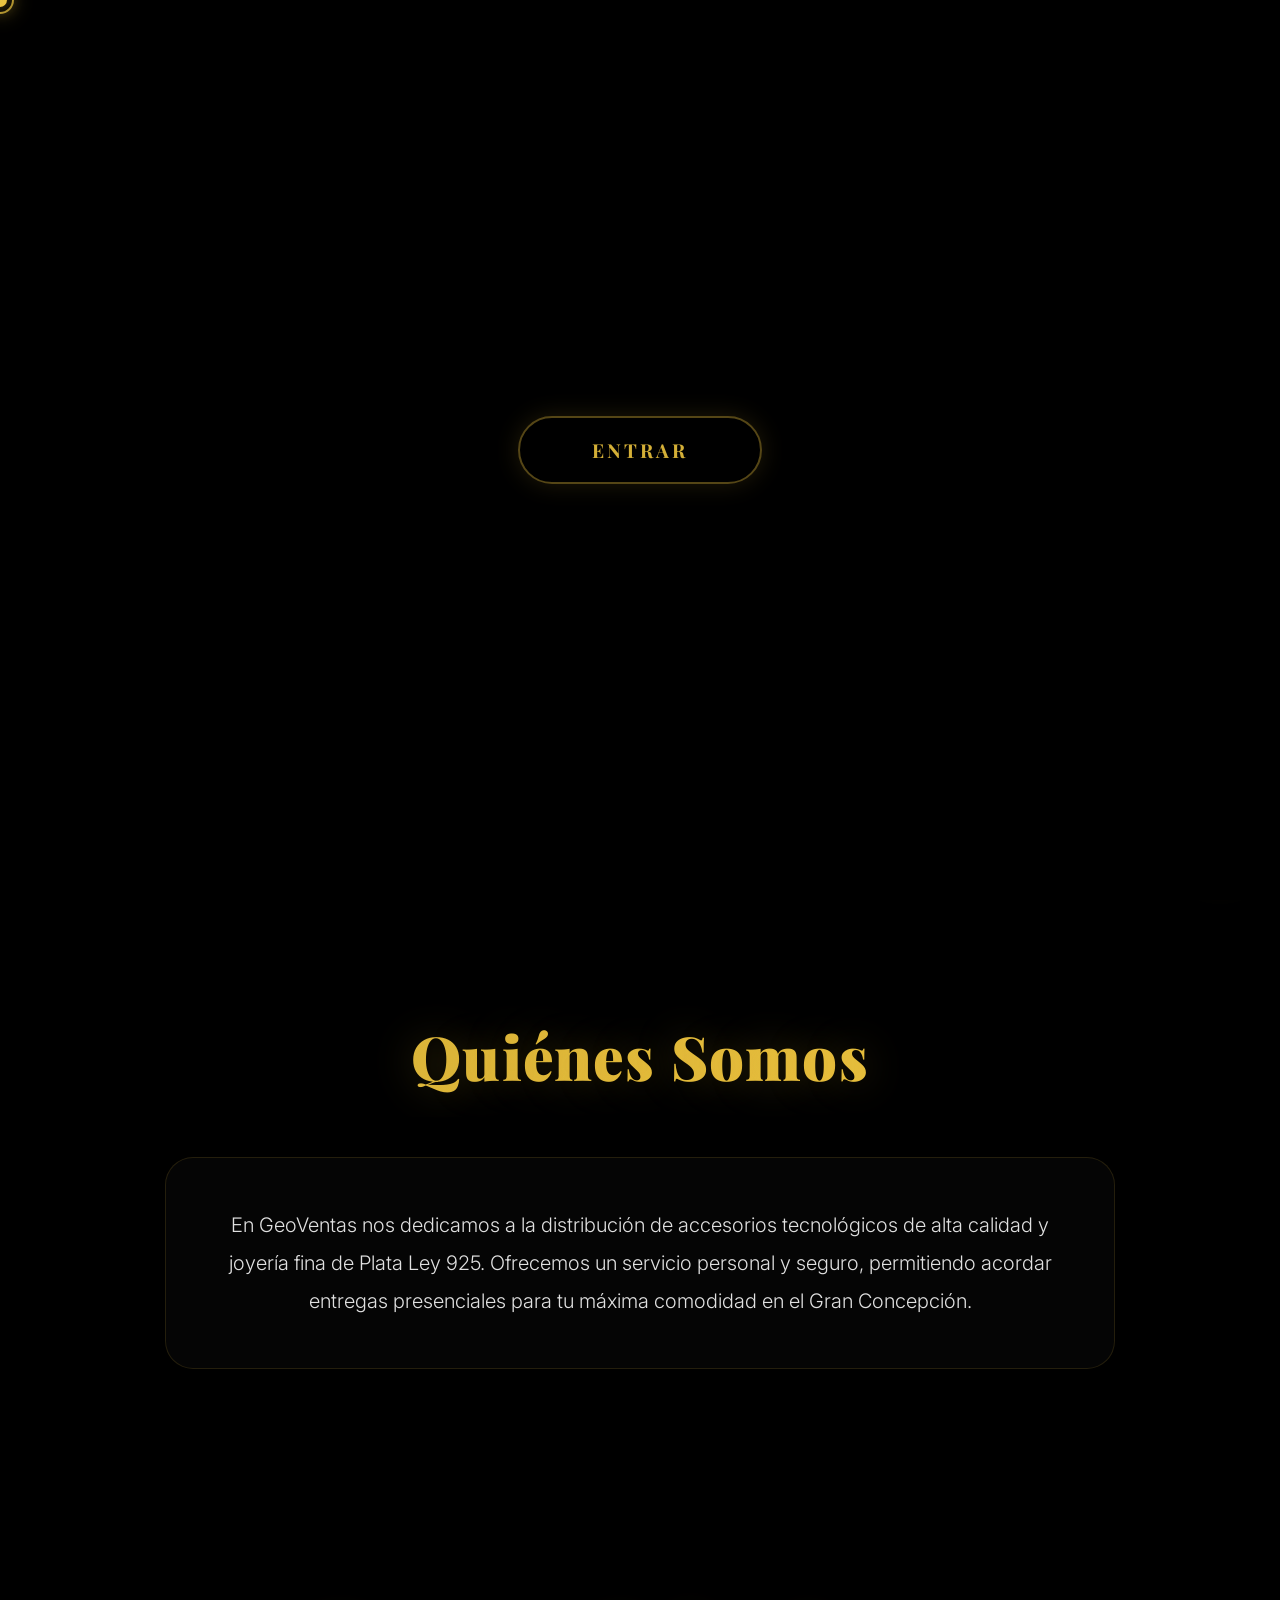
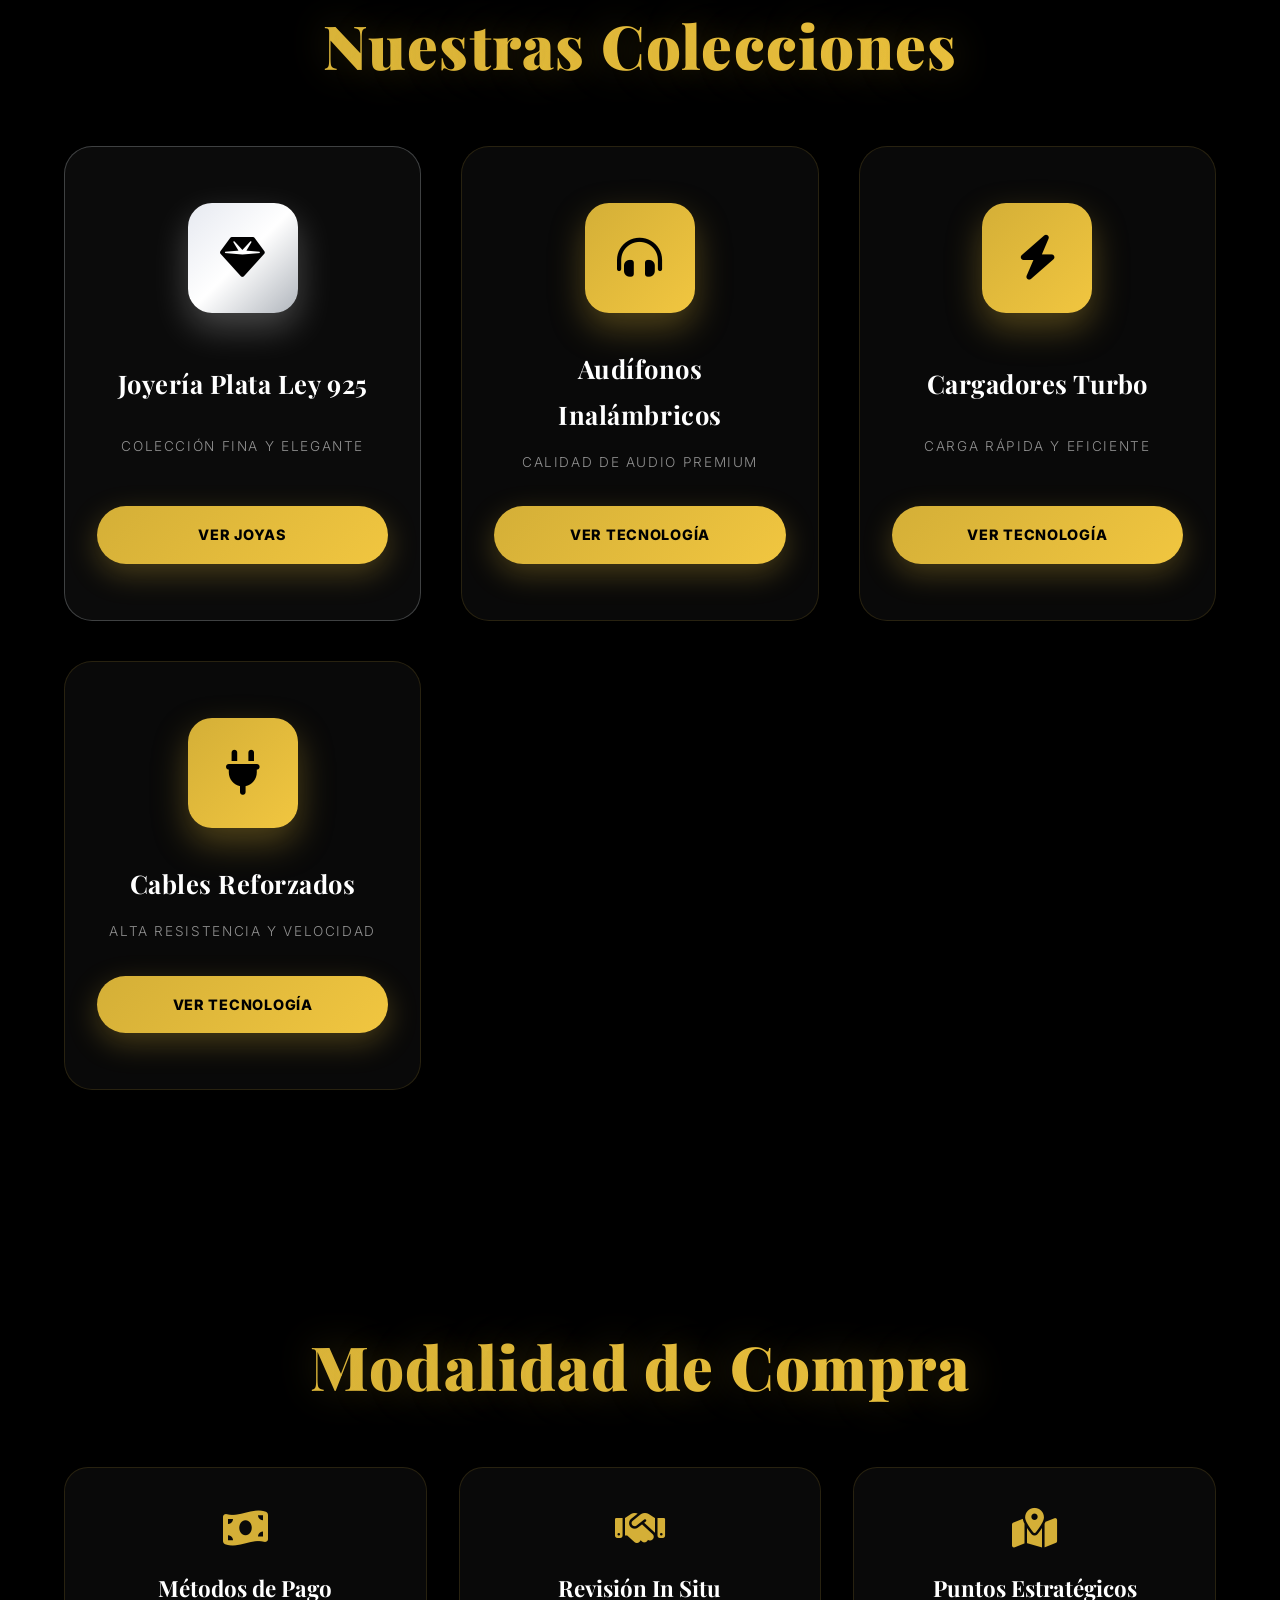
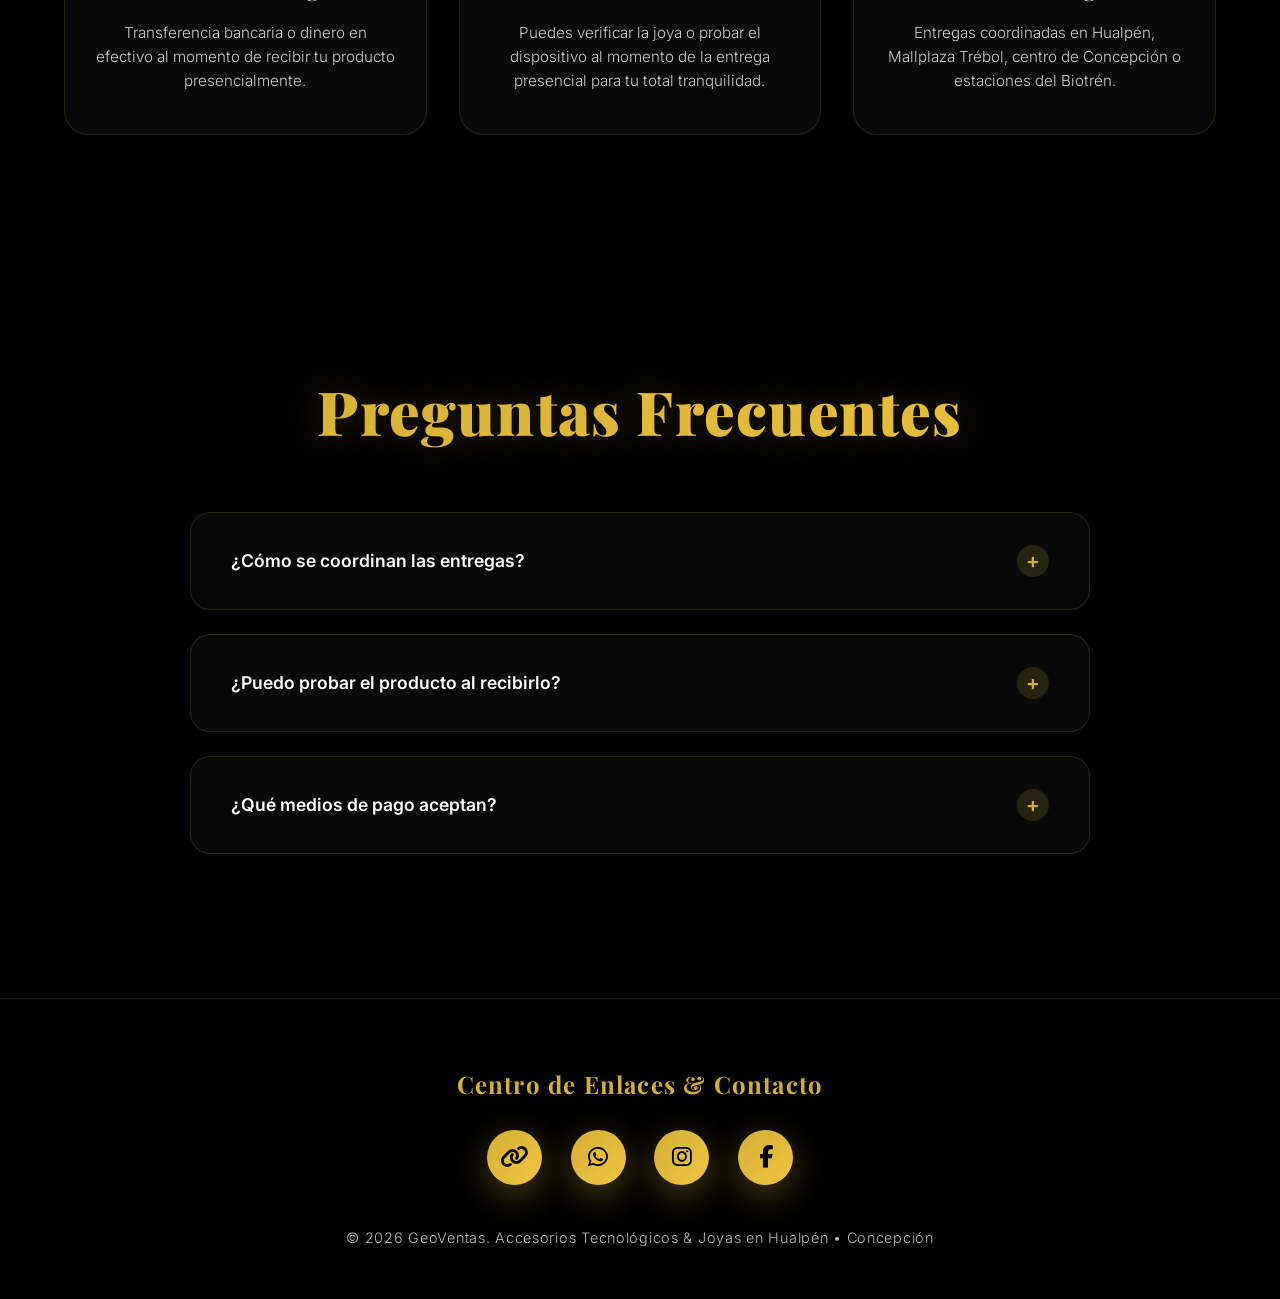
==== commit 58f4ca11: "Update index.html" ====
--- a/index.html
+++ b/index.html
@@ -577,7 +577,7 @@
 
         .faq-answer.active { max-height: 300px; padding: 0 2.5rem 2rem; }
 
-        /* Footer */
+        /* Footer / Centro de Direcciones */
         .footer {
             background: rgba(0,0,0,0.8);
             backdrop-filter: blur(20px);
@@ -586,16 +586,24 @@
             border-top: 1px solid rgba(212,175,55,0.15);
         }
 
-        .social-links { display: flex; justify-content: center; gap: 2rem; margin-bottom: 2.5rem; }
+        .footer-title {
+            font-family: 'Playfair Display', serif;
+            font-size: 1.5rem;
+            color: var(--gold-primary);
+            margin-bottom: 1.5rem;
+            letter-spacing: 0.05em;
+        }
+
+        .social-links { display: flex; justify-content: center; gap: 1.8rem; margin-bottom: 2.5rem; flex-wrap: wrap; }
         .social-links a {
-            width: 60px;
-            height: 60px;
+            width: 55px;
+            height: 55px;
             background: linear-gradient(135deg, var(--gold-primary), var(--gold-secondary));
             border-radius: 50%;
             display: flex;
             align-items: center;
             justify-content: center;
-            font-size: 1.5rem;
+            font-size: 1.4rem;
             color: #000000;
             text-decoration: none;
             transition: all 0.4s ease;
@@ -605,21 +613,21 @@
         .social-links a:hover { transform: translateY(-8px) scale(1.1); }
         .copyright { font-weight: 300; opacity: 0.85; letter-spacing: 0.05em; font-size: 0.9rem; }
 
-        /* BOTÓN FLOTANTE DIRECTO A LINKTREE / WHATSAPP */
+        /* BOTÓN FLOTANTE LINKTREE (CENTRO DE DIRECCIONES) */
         .float-contact {
             position: fixed;
             bottom: 30px;
             right: 30px;
             width: 60px;
             height: 60px;
-            background: #25d366;
-            color: #ffffff;
+            background: linear-gradient(135deg, var(--gold-primary), var(--gold-secondary));
+            color: #000000;
             border-radius: 50%;
             display: flex;
             align-items: center;
             justify-content: center;
-            font-size: 2rem;
-            box-shadow: 0 10px 25px rgba(37, 211, 102, 0.4);
+            font-size: 1.8rem;
+            box-shadow: 0 10px 25px rgba(212, 175, 55, 0.4);
             z-index: 999;
             text-decoration: none;
             transition: all 0.3s ease;
@@ -627,7 +635,7 @@
 
         .float-contact:hover {
             transform: scale(1.15) rotate(10deg);
-            box-shadow: 0 15px 35px rgba(37, 211, 102, 0.6);
+            box-shadow: 0 15px 35px rgba(212, 175, 55, 0.6);
         }
 
         /* Mobile Optimization */
@@ -656,7 +664,7 @@
             .hero-logo-main { max-width: 290px; }
             .products-grid { grid-template-columns: 1fr; gap: 2rem; }
             .content { padding: 2rem 1.5rem; }
-            .float-contact { bottom: 20px; right: 20px; width: 52px; height: 52px; font-size: 1.7rem; }
+            .float-contact { bottom: 20px; right: 20px; width: 52px; height: 52px; font-size: 1.5rem; }
         }
 
         html { scroll-behavior: smooth; }
@@ -689,7 +697,7 @@
                 <li><a href="#servicio">Modalidad & Pagos</a></li>
                 <li><a href="productos.html">Tecnología</a></li>
                 <li><a href="joyas.html">Joyas</a></li>
-                <li><a href="#faq">Contacto</a></li>
+                <li><a href="#contacto">Contacto</a></li>
                 <li><a href="#faq">FAQ</a></li>
             </ul>
             <div class="hamburger" id="hamburger">
@@ -780,7 +788,7 @@
             <div class="faq-item">
                 <button class="faq-question">¿Cómo se coordinan las entregas? <span>+</span></button>
                 <div class="faq-answer">
-                    <p>Las entregas se acuerdan de forma directa por WhatsApp o Linktree, definiendo una hora y un punto seguro en Hualpén, Concepción, Malls o estaciones del Biotrén.</p>
+                    <p>Las entregas se acuerdan de forma directa por nuestros canales de contacto, definiendo una hora y un punto seguro en Hualpén, Concepción, Malls o estaciones del Biotrén.</p>
                 </div>
             </div>
             <div class="faq-item">
@@ -798,17 +806,21 @@
         </div>
     </section>
 
-    <footer class="footer">
+    <!-- PIE DE PÁGINA Y CENTRO DE DIRECCIONES / ENLACES -->
+    <footer class="footer" id="contacto">
+        <h3 class="footer-title">Centro de Enlaces & Contacto</h3>
         <div class="social-links">
-            <a href="https://linktr.ee/GeoVentas" target="_blank" title="Linktree GeoVentas"><i class="fas fa-link"></i></a>
-            <a href="https://linktr.ee/GeoVentas" target="_blank" title="Contacto WhatsApp"><i class="fab fa-whatsapp"></i></a>
+            <a href="https://linktr.ee/GeoVentas" target="_blank" title="Centro de Enlaces Linktree"><i class="fas fa-link"></i></a>
+            <a href="https://linktr.ee/GeoVentas" target="_blank" title="WhatsApp"><i class="fab fa-whatsapp"></i></a>
+            <a href="https://linktr.ee/GeoVentas" target="_blank" title="Instagram"><i class="fab fa-instagram"></i></a>
+            <a href="https://linktr.ee/GeoVentas" target="_blank" title="Facebook"><i class="fab fa-facebook-f"></i></a>
         </div>
         <p class="copyright">&copy; 2026 GeoVentas. Accesorios Tecnológicos & Joyas en Hualpén • Concepción</p>
     </footer>
 
-    <!-- BOTÓN FLOTANTE DIRECTO A LINKTREE / WHATSAPP -->
-    <a href="https://linktr.ee/GeoVentas" target="_blank" class="float-contact" title="Contactar a GeoVentas">
-        <i class="fab fa-whatsapp"></i>
+    <!-- BOTÓN FLOTANTE AL CENTRO DE ENLACES -->
+    <a href="https://linktr.ee/GeoVentas" target="_blank" class="float-contact" title="Centro de Enlaces Linktree">
+        <i class="fas fa-link"></i>
     </a>
 
     <script>
